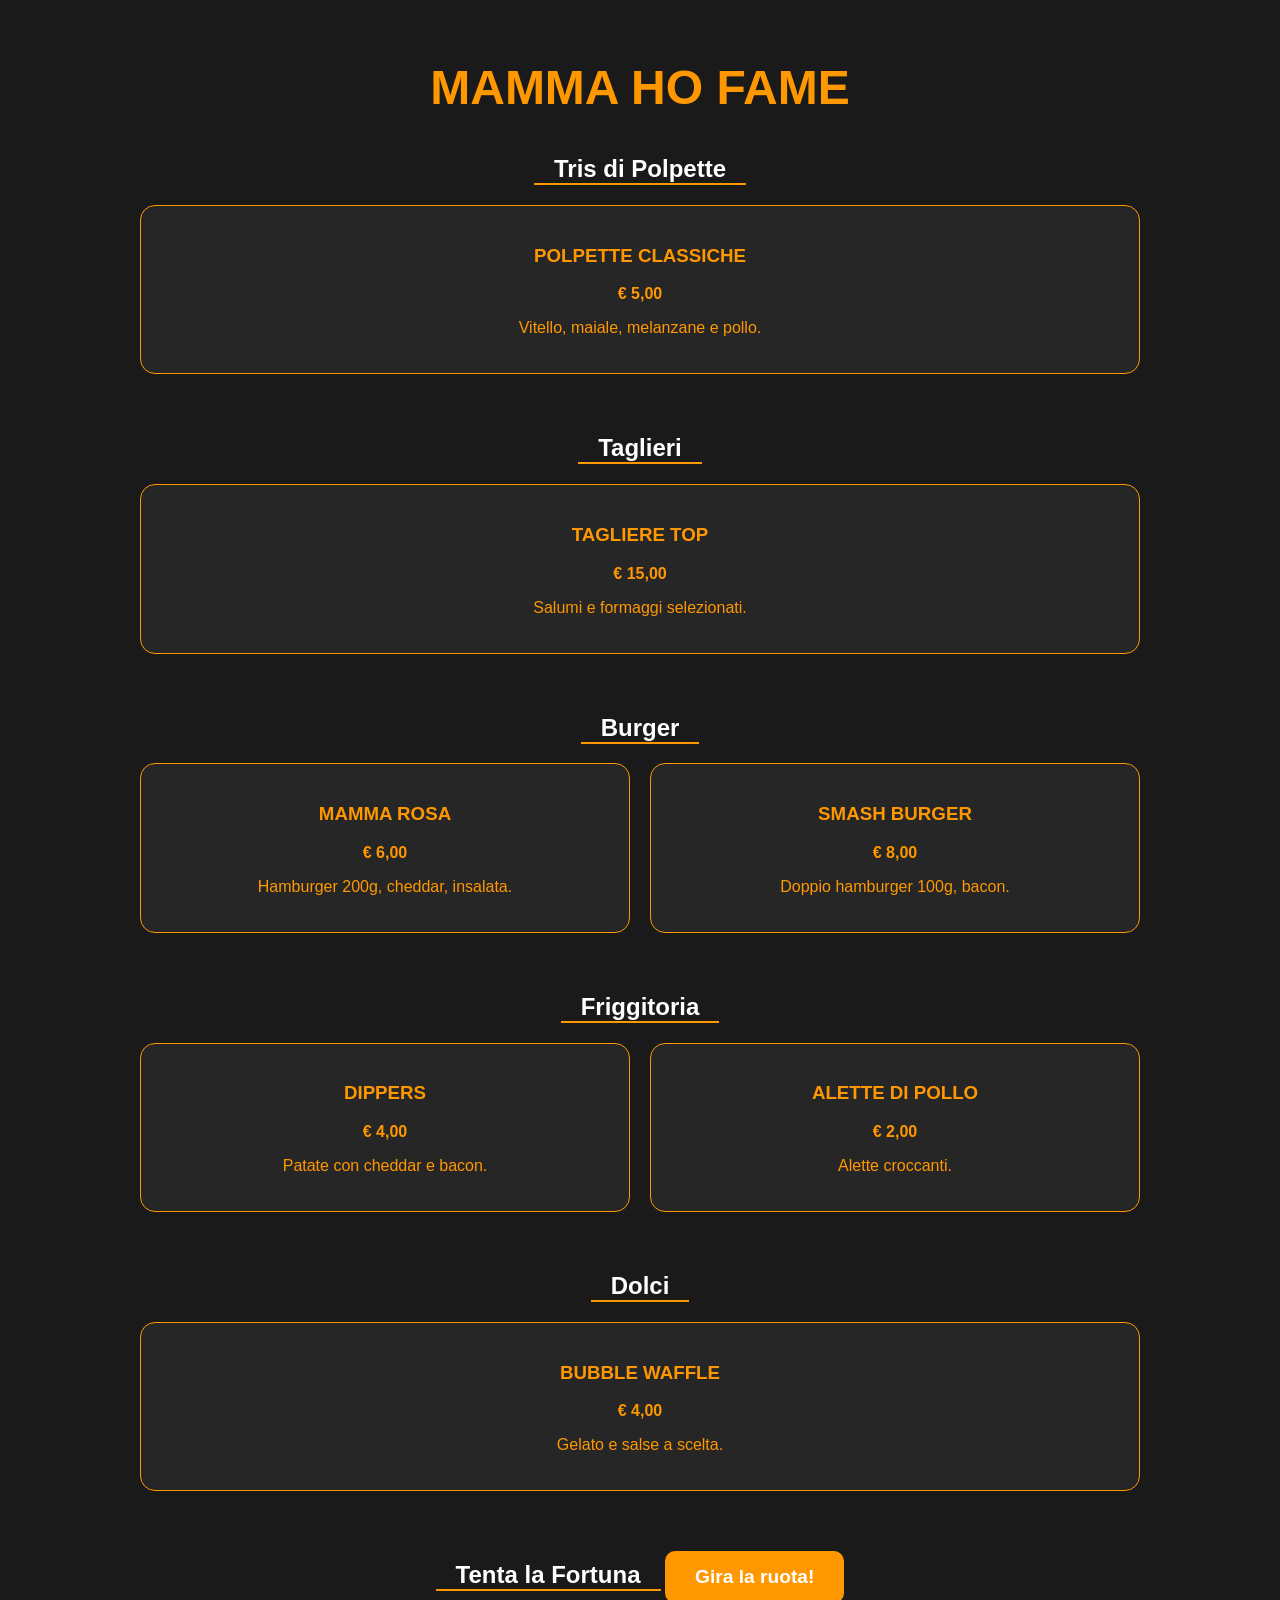
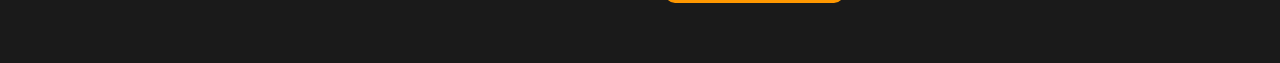
==== index.html @ 8ab77d9d "Update index.html" ====
<!DOCTYPE html>
<html lang="it">
<head>
    <meta charset="UTF-8">
    <title>Mamma Ho Fame</title>
    <style>
        body { font-family: sans-serif; background-color: #1a1a1a; color: #ff9800; text-align: center; padding: 20px; }
        .menu-section { margin-bottom: 40px; }
        .grid { display: grid; grid-template-columns: repeat(auto-fit, minmax(250px, 1fr)); gap: 20px; max-width: 1000px; margin: auto; }
        .card { background: #262626; padding: 20px; border-radius: 15px; border: 1px solid #ff9800; }
        h1 { font-size: 3em; margin-bottom: 20px; }
        h2 { border-bottom: 2px solid #ff9800; display: inline-block; padding: 0 20px; color: #fff; }
        button { padding: 15px 30px; background: #ff9800; border: none; border-radius: 10px; color: white; font-weight: bold; cursor: pointer; font-size: 1.2em; }
    </style>
</head>
<body>
    <h1>MAMMA HO FAME</h1>
    <div id="menu"></div>
    <div style="margin-top: 50px;">
        <h2>Tenta la Fortuna</h2>
        <button id="btn-play">Gira la ruota!</button>
        <p id="result-message" style="font-size: 1.5em;"></p>
    </div>

    <script>
        // HO INSERITO TUTTI I TUOI DATI QUI
        const menu = [
            { cat: "Tris di Polpette", nome: "POLPETTE CLASSICHE", prezzo: "€ 5,00", desc: "Vitello, maiale, melanzane e pollo." },
            { cat: "Taglieri", nome: "TAGLIERE TOP", prezzo: "€ 15,00", desc: "Salumi e formaggi selezionati." },
            { cat: "Burger", nome: "MAMMA ROSA", prezzo: "€ 6,00", desc: "Hamburger 200g, cheddar, insalata." },
            { cat: "Burger", nome: "SMASH BURGER", prezzo: "€ 8,00", desc: "Doppio hamburger 100g, bacon." },
            { cat: "Friggitoria", nome: "DIPPERS", prezzo: "€ 4,00", desc: "Patate con cheddar e bacon." },
            { cat: "Friggitoria", nome: "ALETTE DI POLLO", prezzo: "€ 2,00", desc: "Alette croccanti." },
            { cat: "Dolci", nome: "BUBBLE WAFFLE", prezzo: "€ 4,00", desc: "Gelato e salse a scelta." }
        ];

        const categorie = ["Tris di Polpette", "Taglieri", "Burger", "Friggitoria", "Dolci"];
        const menuDiv = document.getElementById('menu');

        categorie.forEach(c => {
            menuDiv.innerHTML += `<div class="menu-section"><h2>${c}</h2><div class="grid" id="${c.replace(/ /g, '_')}"></div></div>`;
            const items = menu.filter(i => i.cat === c);
            const grid = document.getElementById(c.replace(/ /g, '_'));
            items.forEach(i => {
                grid.innerHTML += `<div class="card"><h3>${i.nome}</h3><p><b>${i.prezzo}</b></p><p>${i.desc}</p></div>`;
            });
        });

        document.getElementById('btn-play').onclick = () => {
            document.getElementById('result-message').innerText = Math.random() < 0.5 ? "🎉 HAI VINTO!" : "RITENTA!";
        };
    </script>
</body>
</html>
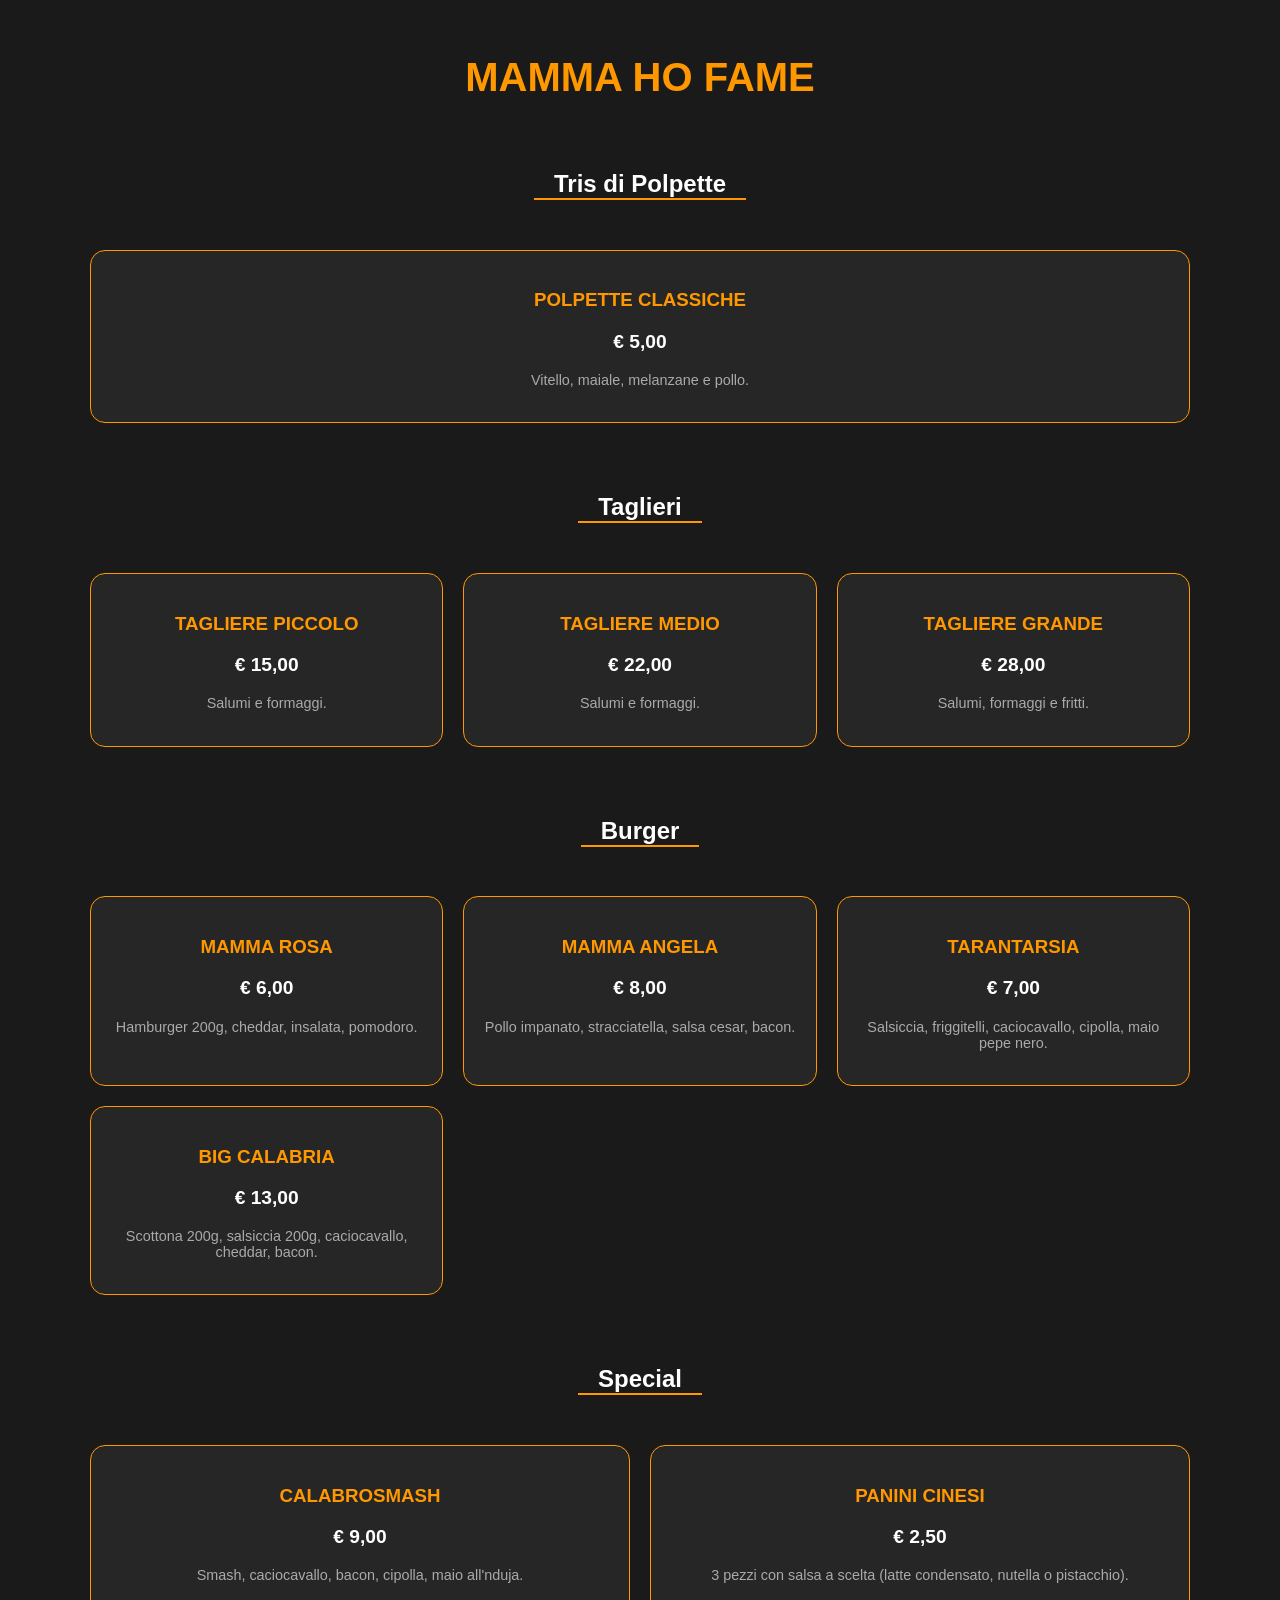
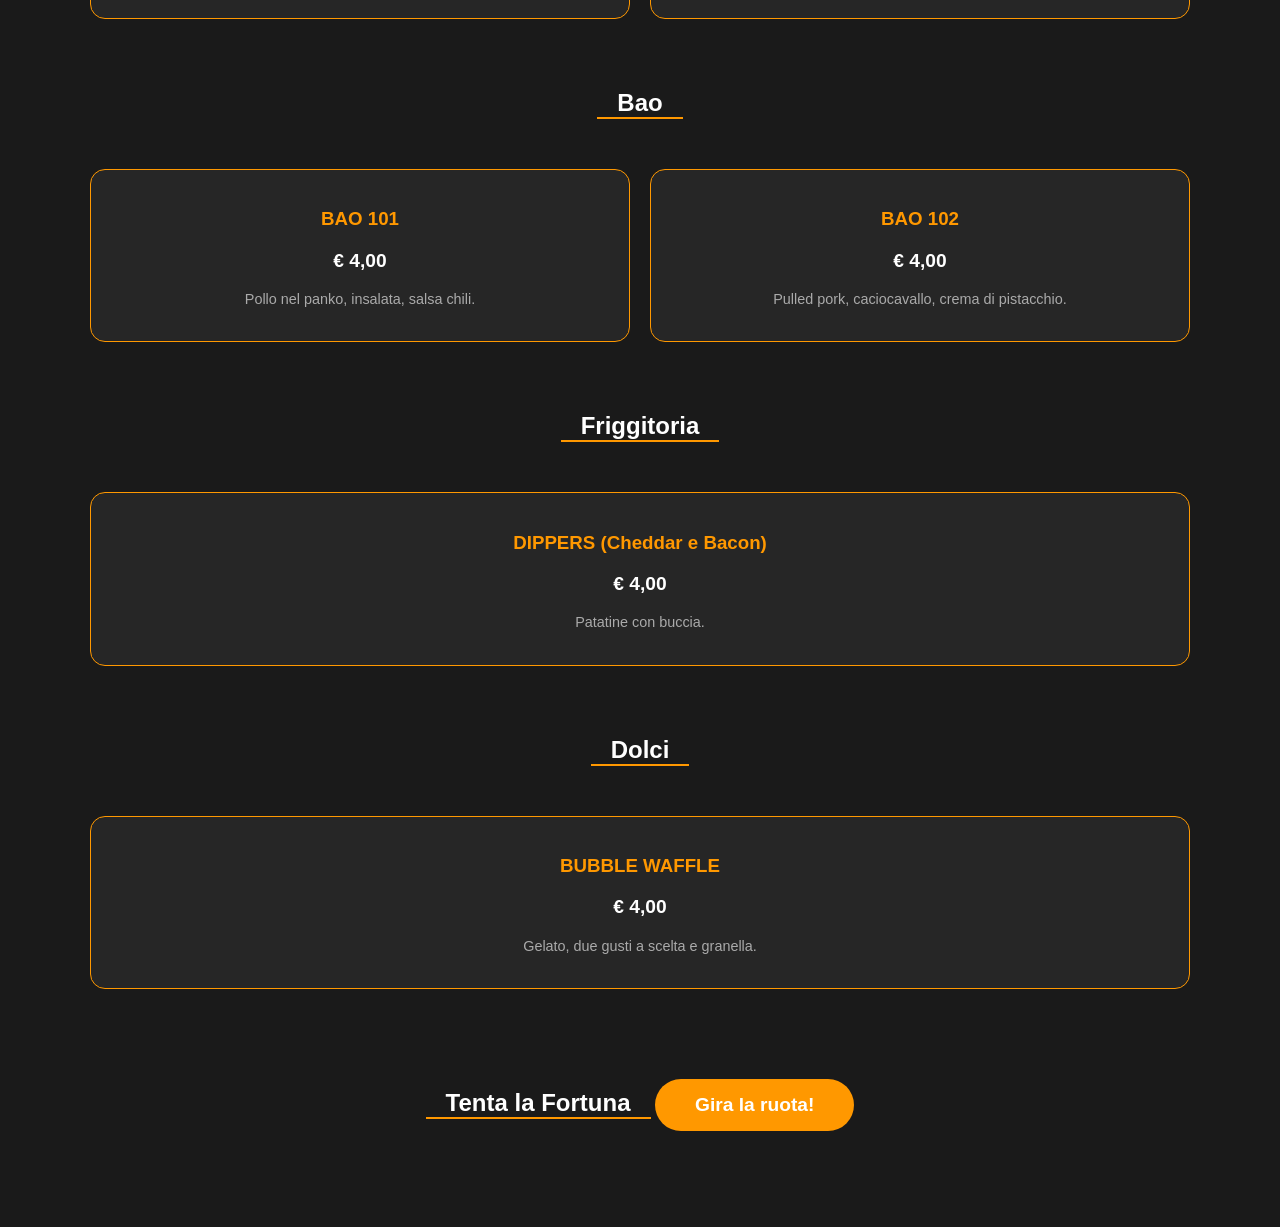
==== commit 92a7ab8e: "Update index.html" ====
--- a/index.html
+++ b/index.html
@@ -2,52 +2,60 @@
 <html lang="it">
 <head>
     <meta charset="UTF-8">
-    <title>Mamma Ho Fame</title>
+    <title>Mamma Ho Fame - Menu</title>
     <style>
-        body { font-family: sans-serif; background-color: #1a1a1a; color: #ff9800; text-align: center; padding: 20px; }
-        .menu-section { margin-bottom: 40px; }
-        .grid { display: grid; grid-template-columns: repeat(auto-fit, minmax(250px, 1fr)); gap: 20px; max-width: 1000px; margin: auto; }
-        .card { background: #262626; padding: 20px; border-radius: 15px; border: 1px solid #ff9800; }
-        h1 { font-size: 3em; margin-bottom: 20px; }
-        h2 { border-bottom: 2px solid #ff9800; display: inline-block; padding: 0 20px; color: #fff; }
-        button { padding: 15px 30px; background: #ff9800; border: none; border-radius: 10px; color: white; font-weight: bold; cursor: pointer; font-size: 1.2em; }
+        body { font-family: 'Segoe UI', sans-serif; background-color: #1a1a1a; color: #ff9800; text-align: center; padding: 20px; }
+        .grid { display: grid; grid-template-columns: repeat(auto-fit, minmax(300px, 1fr)); gap: 20px; max-width: 1100px; margin: 30px auto; }
+        .card { background: #262626; padding: 20px; border-radius: 15px; border: 1px solid #ff9800; transition: 0.3s; }
+        .card:hover { transform: scale(1.02); }
+        h1 { font-size: 2.5em; margin-bottom: 30px; }
+        h2 { color: #fff; margin-top: 40px; border-bottom: 2px solid #ff9800; display: inline-block; padding: 0 20px; }
+        .prezzo { font-weight: bold; font-size: 1.2em; color: #fff; }
+        .desc { font-size: 0.9em; color: #aaa; margin-top: 5px; }
+        button { padding: 15px 40px; background: #ff9800; border: none; border-radius: 50px; color: white; font-weight: bold; cursor: pointer; font-size: 1.2em; }
     </style>
 </head>
 <body>
     <h1>MAMMA HO FAME</h1>
-    <div id="menu"></div>
-    <div style="margin-top: 50px;">
+    <div id="menu-container"></div>
+    <div style="margin: 60px 0;">
         <h2>Tenta la Fortuna</h2>
         <button id="btn-play">Gira la ruota!</button>
-        <p id="result-message" style="font-size: 1.5em;"></p>
+        <p id="result-message" style="font-size: 1.5em; margin-top: 20px;"></p>
     </div>
 
     <script>
-        // HO INSERITO TUTTI I TUOI DATI QUI
         const menu = [
             { cat: "Tris di Polpette", nome: "POLPETTE CLASSICHE", prezzo: "€ 5,00", desc: "Vitello, maiale, melanzane e pollo." },
-            { cat: "Taglieri", nome: "TAGLIERE TOP", prezzo: "€ 15,00", desc: "Salumi e formaggi selezionati." },
-            { cat: "Burger", nome: "MAMMA ROSA", prezzo: "€ 6,00", desc: "Hamburger 200g, cheddar, insalata." },
-            { cat: "Burger", nome: "SMASH BURGER", prezzo: "€ 8,00", desc: "Doppio hamburger 100g, bacon." },
-            { cat: "Friggitoria", nome: "DIPPERS", prezzo: "€ 4,00", desc: "Patate con cheddar e bacon." },
-            { cat: "Friggitoria", nome: "ALETTE DI POLLO", prezzo: "€ 2,00", desc: "Alette croccanti." },
-            { cat: "Dolci", nome: "BUBBLE WAFFLE", prezzo: "€ 4,00", desc: "Gelato e salse a scelta." }
+            { cat: "Taglieri", nome: "TAGLIERE PICCOLO", prezzo: "€ 15,00", desc: "Salumi e formaggi." },
+            { cat: "Taglieri", nome: "TAGLIERE MEDIO", prezzo: "€ 22,00", desc: "Salumi e formaggi." },
+            { cat: "Taglieri", nome: "TAGLIERE GRANDE", prezzo: "€ 28,00", desc: "Salumi, formaggi e fritti." },
+            { cat: "Burger", nome: "MAMMA ROSA", prezzo: "€ 6,00", desc: "Hamburger 200g, cheddar, insalata, pomodoro." },
+            { cat: "Burger", nome: "MAMMA ANGELA", prezzo: "€ 8,00", desc: "Pollo impanato, stracciatella, salsa cesar, bacon." },
+            { cat: "Burger", nome: "TARANTARSIA", prezzo: "€ 7,00", desc: "Salsiccia, friggitelli, caciocavallo, cipolla, maio pepe nero." },
+            { cat: "Burger", nome: "BIG CALABRIA", prezzo: "€ 13,00", desc: "Scottona 200g, salsiccia 200g, caciocavallo, cheddar, bacon." },
+            { cat: "Special", nome: "CALABROSMASH", prezzo: "€ 9,00", desc: "Smash, caciocavallo, bacon, cipolla, maio all'nduja." },
+            { cat: "Special", nome: "PANINI CINESI", prezzo: "€ 2,50", desc: "3 pezzi con salsa a scelta (latte condensato, nutella o pistacchio)." },
+            { cat: "Bao", nome: "BAO 101", prezzo: "€ 4,00", desc: "Pollo nel panko, insalata, salsa chili." },
+            { cat: "Bao", nome: "BAO 102", prezzo: "€ 4,00", desc: "Pulled pork, caciocavallo, crema di pistacchio." },
+            { cat: "Friggitoria", nome: "DIPPERS (Cheddar e Bacon)", prezzo: "€ 4,00", desc: "Patatine con buccia." },
+            { cat: "Dolci", nome: "BUBBLE WAFFLE", prezzo: "€ 4,00", desc: "Gelato, due gusti a scelta e granella." }
         ];
 
-        const categorie = ["Tris di Polpette", "Taglieri", "Burger", "Friggitoria", "Dolci"];
-        const menuDiv = document.getElementById('menu');
+        const categorie = ["Tris di Polpette", "Taglieri", "Burger", "Special", "Bao", "Friggitoria", "Dolci"];
+        const container = document.getElementById('menu-container');
 
         categorie.forEach(c => {
-            menuDiv.innerHTML += `<div class="menu-section"><h2>${c}</h2><div class="grid" id="${c.replace(/ /g, '_')}"></div></div>`;
+            container.innerHTML += `<h2>${c}</h2><div class="grid" id="${c}"></div>`;
             const items = menu.filter(i => i.cat === c);
-            const grid = document.getElementById(c.replace(/ /g, '_'));
             items.forEach(i => {
-                grid.innerHTML += `<div class="card"><h3>${i.nome}</h3><p><b>${i.prezzo}</b></p><p>${i.desc}</p></div>`;
+                document.getElementById(c).innerHTML += `<div class="card"><h3>${i.nome}</h3><p class="prezzo">${i.prezzo}</p><p class="desc">${i.desc}</p></div>`;
             });
         });
 
         document.getElementById('btn-play').onclick = () => {
-            document.getElementById('result-message').innerText = Math.random() < 0.5 ? "🎉 HAI VINTO!" : "RITENTA!";
+            const vinti = ["🎉 10% di sconto!", "🎉 Bibita omaggio!", "🎉 Caffè offerto!"];
+            document.getElementById('result-message').innerText = Math.random() > 0.5 ? vinti[Math.floor(Math.random()*vinti.length)] : "Ritenta la fortuna!";
         };
     </script>
 </body>
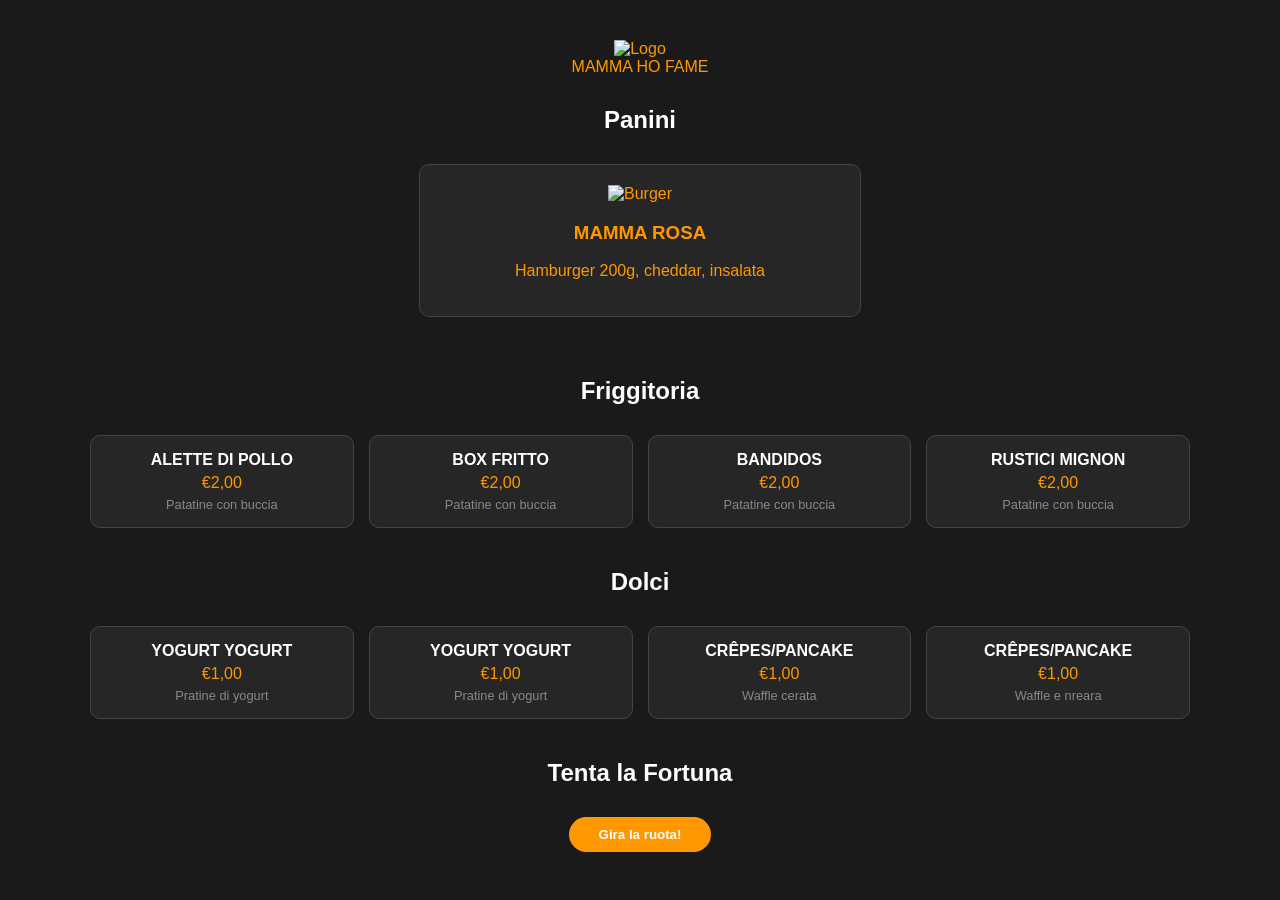
==== commit e1c9ba8f: "Update index.html" ====
--- a/index.html
+++ b/index.html
@@ -2,61 +2,74 @@
 <html lang="it">
 <head>
     <meta charset="UTF-8">
-    <title>Mamma Ho Fame - Menu</title>
+    <title>Mamma Ho Fame</title>
     <style>
-        body { font-family: 'Segoe UI', sans-serif; background-color: #1a1a1a; color: #ff9800; text-align: center; padding: 20px; }
-        .grid { display: grid; grid-template-columns: repeat(auto-fit, minmax(300px, 1fr)); gap: 20px; max-width: 1100px; margin: 30px auto; }
-        .card { background: #262626; padding: 20px; border-radius: 15px; border: 1px solid #ff9800; transition: 0.3s; }
-        .card:hover { transform: scale(1.02); }
-        h1 { font-size: 2.5em; margin-bottom: 30px; }
-        h2 { color: #fff; margin-top: 40px; border-bottom: 2px solid #ff9800; display: inline-block; padding: 0 20px; }
-        .prezzo { font-weight: bold; font-size: 1.2em; color: #fff; }
-        .desc { font-size: 0.9em; color: #aaa; margin-top: 5px; }
-        button { padding: 15px 40px; background: #ff9800; border: none; border-radius: 50px; color: white; font-weight: bold; cursor: pointer; font-size: 1.2em; }
+        body { background-color: #1a1a1a; color: #ff9800; font-family: 'Segoe UI', sans-serif; text-align: center; margin: 0; padding: 20px; }
+        .logo-container { margin: 20px 0; }
+        .logo-container img { width: 40px; }
+        h1 { font-size: 2em; margin-bottom: 40px; }
+        h2 { color: #fff; margin: 30px 0; }
+        
+        /* Layout Griglia */
+        .grid { display: grid; grid-template-columns: repeat(4, 1fr); gap: 15px; max-width: 1100px; margin: 0 auto 40px; }
+        .card { background: #262626; padding: 15px; border-radius: 10px; border: 1px solid #444; }
+        
+        /* Card Speciale (tipo hamburger) */
+        .hero-card { background: #262626; border: 1px solid #444; padding: 20px; border-radius: 10px; max-width: 400px; margin: 20px auto; }
+        .hero-card img { width: 150px; }
+        
+        button { background: #ff9800; color: #fff; border: none; padding: 10px 30px; border-radius: 20px; font-weight: bold; cursor: pointer; }
     </style>
 </head>
 <body>
-    <h1>MAMMA HO FAME</h1>
-    <div id="menu-container"></div>
-    <div style="margin: 60px 0;">
-        <h2>Tenta la Fortuna</h2>
-        <button id="btn-play">Gira la ruota!</button>
-        <p id="result-message" style="font-size: 1.5em; margin-top: 20px;"></p>
+
+    <div class="logo-container">
+        <img src="https://raw.githubusercontent.com/roccolotuf-spec/mamma-ho-fame/main/pongo.png" alt="Logo">
+        <div>MAMMA HO FAME</div>
     </div>
+
+    <!-- Sezione Panini (Hero) -->
+    <h2>Panini</h2>
+    <div class="hero-card">
+        <img src="https://img.icons8.com/color/150/hamburger.png" alt="Burger">
+        <h3>MAMMA ROSA</h3>
+        <p>Hamburger 200g, cheddar, insalata</p>
+    </div>
+
+    <div class="grid" id="panini-grid"></div>
+
+    <h2>Friggitoria</h2>
+    <div class="grid" id="friggitoria-grid"></div>
+
+    <h2>Dolci</h2>
+    <div class="grid" id="dolci-grid"></div>
+
+    <h2>Tenta la Fortuna</h2>
+    <button id="btn-play">Gira la ruota!</button>
+    <p id="result"></p>
 
     <script>
         const menu = [
-            { cat: "Tris di Polpette", nome: "POLPETTE CLASSICHE", prezzo: "€ 5,00", desc: "Vitello, maiale, melanzane e pollo." },
-            { cat: "Taglieri", nome: "TAGLIERE PICCOLO", prezzo: "€ 15,00", desc: "Salumi e formaggi." },
-            { cat: "Taglieri", nome: "TAGLIERE MEDIO", prezzo: "€ 22,00", desc: "Salumi e formaggi." },
-            { cat: "Taglieri", nome: "TAGLIERE GRANDE", prezzo: "€ 28,00", desc: "Salumi, formaggi e fritti." },
-            { cat: "Burger", nome: "MAMMA ROSA", prezzo: "€ 6,00", desc: "Hamburger 200g, cheddar, insalata, pomodoro." },
-            { cat: "Burger", nome: "MAMMA ANGELA", prezzo: "€ 8,00", desc: "Pollo impanato, stracciatella, salsa cesar, bacon." },
-            { cat: "Burger", nome: "TARANTARSIA", prezzo: "€ 7,00", desc: "Salsiccia, friggitelli, caciocavallo, cipolla, maio pepe nero." },
-            { cat: "Burger", nome: "BIG CALABRIA", prezzo: "€ 13,00", desc: "Scottona 200g, salsiccia 200g, caciocavallo, cheddar, bacon." },
-            { cat: "Special", nome: "CALABROSMASH", prezzo: "€ 9,00", desc: "Smash, caciocavallo, bacon, cipolla, maio all'nduja." },
-            { cat: "Special", nome: "PANINI CINESI", prezzo: "€ 2,50", desc: "3 pezzi con salsa a scelta (latte condensato, nutella o pistacchio)." },
-            { cat: "Bao", nome: "BAO 101", prezzo: "€ 4,00", desc: "Pollo nel panko, insalata, salsa chili." },
-            { cat: "Bao", nome: "BAO 102", prezzo: "€ 4,00", desc: "Pulled pork, caciocavallo, crema di pistacchio." },
-            { cat: "Friggitoria", nome: "DIPPERS (Cheddar e Bacon)", prezzo: "€ 4,00", desc: "Patatine con buccia." },
-            { cat: "Dolci", nome: "BUBBLE WAFFLE", prezzo: "€ 4,00", desc: "Gelato, due gusti a scelta e granella." }
+            { cat: "friggitoria-grid", nome: "ALETTE DI POLLO", prezzo: "€2,00", desc: "Patatine con buccia" },
+            { cat: "friggitoria-grid", nome: "BOX FRITTO", prezzo: "€2,00", desc: "Patatine con buccia" },
+            { cat: "friggitoria-grid", nome: "BANDIDOS", prezzo: "€2,00", desc: "Patatine con buccia" },
+            { cat: "friggitoria-grid", nome: "RUSTICI MIGNON", prezzo: "€2,00", desc: "Patatine con buccia" },
+            { cat: "dolci-grid", nome: "YOGURT YOGURT", prezzo: "€1,00", desc: "Pratine di yogurt" },
+            { cat: "dolci-grid", nome: "YOGURT YOGURT", prezzo: "€1,00", desc: "Pratine di yogurt" },
+            { cat: "dolci-grid", nome: "CRÊPES/PANCAKE", prezzo: "€1,00", desc: "Waffle cerata" },
+            { cat: "dolci-grid", nome: "CRÊPES/PANCAKE", prezzo: "€1,00", desc: "Waffle e nreara" }
         ];
 
-        const categorie = ["Tris di Polpette", "Taglieri", "Burger", "Special", "Bao", "Friggitoria", "Dolci"];
-        const container = document.getElementById('menu-container');
-
-        categorie.forEach(c => {
-            container.innerHTML += `<h2>${c}</h2><div class="grid" id="${c}"></div>`;
-            const items = menu.filter(i => i.cat === c);
-            items.forEach(i => {
-                document.getElementById(c).innerHTML += `<div class="card"><h3>${i.nome}</h3><p class="prezzo">${i.prezzo}</p><p class="desc">${i.desc}</p></div>`;
-            });
+        menu.forEach(item => {
+            document.getElementById(item.cat).innerHTML += `
+                <div class="card">
+                    <div style="color: #fff; font-weight: bold;">${item.nome}</div>
+                    <div style="margin: 5px 0;">${item.prezzo}</div>
+                    <div style="font-size: 0.8em; color: #888;">${item.desc}</div>
+                </div>`;
         });
 
-        document.getElementById('btn-play').onclick = () => {
-            const vinti = ["🎉 10% di sconto!", "🎉 Bibita omaggio!", "🎉 Caffè offerto!"];
-            document.getElementById('result-message').innerText = Math.random() > 0.5 ? vinti[Math.floor(Math.random()*vinti.length)] : "Ritenta la fortuna!";
-        };
+        document.getElementById('btn-play').onclick = () => alert("Ruota girata!");
     </script>
 </body>
 </html>
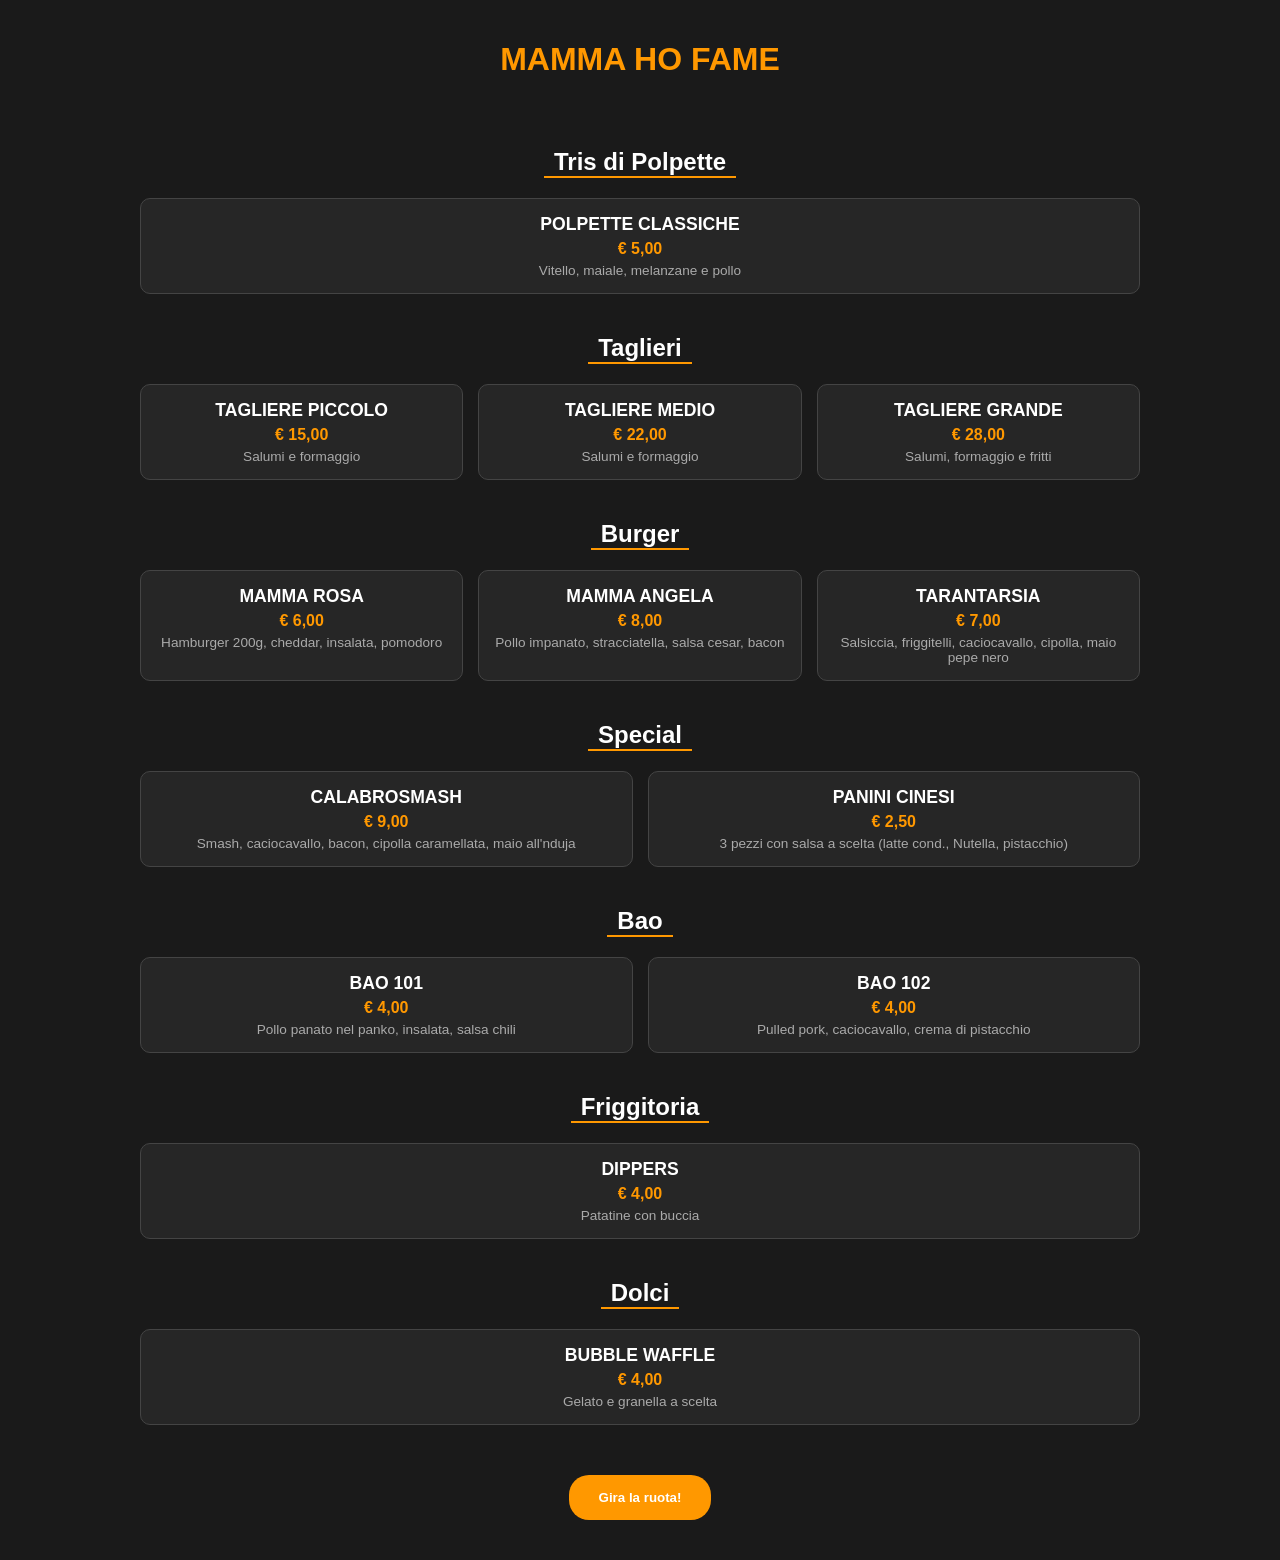
==== commit 495d822f: "Update index.html" ====
--- a/index.html
+++ b/index.html
@@ -5,71 +5,56 @@
     <title>Mamma Ho Fame</title>
     <style>
         body { background-color: #1a1a1a; color: #ff9800; font-family: 'Segoe UI', sans-serif; text-align: center; margin: 0; padding: 20px; }
-        .logo-container { margin: 20px 0; }
-        .logo-container img { width: 40px; }
-        h1 { font-size: 2em; margin-bottom: 40px; }
-        h2 { color: #fff; margin: 30px 0; }
-        
-        /* Layout Griglia */
-        .grid { display: grid; grid-template-columns: repeat(4, 1fr); gap: 15px; max-width: 1100px; margin: 0 auto 40px; }
+        h1 { font-size: 2em; margin-bottom: 30px; }
+        h2 { color: #fff; margin: 40px 0 20px 0; border-bottom: 2px solid #ff9800; display: inline-block; padding: 0 10px; }
+        .grid { display: grid; grid-template-columns: repeat(auto-fit, minmax(250px, 1fr)); gap: 15px; max-width: 1000px; margin: 0 auto; }
         .card { background: #262626; padding: 15px; border-radius: 10px; border: 1px solid #444; }
-        
-        /* Card Speciale (tipo hamburger) */
-        .hero-card { background: #262626; border: 1px solid #444; padding: 20px; border-radius: 10px; max-width: 400px; margin: 20px auto; }
-        .hero-card img { width: 150px; }
-        
-        button { background: #ff9800; color: #fff; border: none; padding: 10px 30px; border-radius: 20px; font-weight: bold; cursor: pointer; }
+        .nome { color: #fff; font-weight: bold; font-size: 1.1em; }
+        .prezzo { color: #ff9800; margin: 5px 0; font-weight: bold; }
+        .desc { font-size: 0.85em; color: #aaa; }
+        button { background: #ff9800; color: #fff; border: none; padding: 15px 30px; border-radius: 20px; font-weight: bold; cursor: pointer; margin-top: 50px; }
     </style>
 </head>
 <body>
 
-    <div class="logo-container">
-        <img src="https://raw.githubusercontent.com/roccolotuf-spec/mamma-ho-fame/main/pongo.png" alt="Logo">
-        <div>MAMMA HO FAME</div>
-    </div>
-
-    <!-- Sezione Panini (Hero) -->
-    <h2>Panini</h2>
-    <div class="hero-card">
-        <img src="https://img.icons8.com/color/150/hamburger.png" alt="Burger">
-        <h3>MAMMA ROSA</h3>
-        <p>Hamburger 200g, cheddar, insalata</p>
-    </div>
-
-    <div class="grid" id="panini-grid"></div>
-
-    <h2>Friggitoria</h2>
-    <div class="grid" id="friggitoria-grid"></div>
-
-    <h2>Dolci</h2>
-    <div class="grid" id="dolci-grid"></div>
-
-    <h2>Tenta la Fortuna</h2>
+    <h1>MAMMA HO FAME</h1>
+    <div id="menu-container"></div>
     <button id="btn-play">Gira la ruota!</button>
-    <p id="result"></p>
+    <p id="result" style="margin-top:20px;"></p>
 
     <script>
         const menu = [
-            { cat: "friggitoria-grid", nome: "ALETTE DI POLLO", prezzo: "€2,00", desc: "Patatine con buccia" },
-            { cat: "friggitoria-grid", nome: "BOX FRITTO", prezzo: "€2,00", desc: "Patatine con buccia" },
-            { cat: "friggitoria-grid", nome: "BANDIDOS", prezzo: "€2,00", desc: "Patatine con buccia" },
-            { cat: "friggitoria-grid", nome: "RUSTICI MIGNON", prezzo: "€2,00", desc: "Patatine con buccia" },
-            { cat: "dolci-grid", nome: "YOGURT YOGURT", prezzo: "€1,00", desc: "Pratine di yogurt" },
-            { cat: "dolci-grid", nome: "YOGURT YOGURT", prezzo: "€1,00", desc: "Pratine di yogurt" },
-            { cat: "dolci-grid", nome: "CRÊPES/PANCAKE", prezzo: "€1,00", desc: "Waffle cerata" },
-            { cat: "dolci-grid", nome: "CRÊPES/PANCAKE", prezzo: "€1,00", desc: "Waffle e nreara" }
+            { cat: "Tris di Polpette", nome: "POLPETTE CLASSICHE", prezzo: "€ 5,00", desc: "Vitello, maiale, melanzane e pollo" },
+            { cat: "Taglieri", nome: "TAGLIERE PICCOLO", prezzo: "€ 15,00", desc: "Salumi e formaggio" },
+            { cat: "Taglieri", nome: "TAGLIERE MEDIO", prezzo: "€ 22,00", desc: "Salumi e formaggio" },
+            { cat: "Taglieri", nome: "TAGLIERE GRANDE", prezzo: "€ 28,00", desc: "Salumi, formaggio e fritti" },
+            { cat: "Burger", nome: "MAMMA ROSA", prezzo: "€ 6,00", desc: "Hamburger 200g, cheddar, insalata, pomodoro" },
+            { cat: "Burger", nome: "MAMMA ANGELA", prezzo: "€ 8,00", desc: "Pollo impanato, stracciatella, salsa cesar, bacon" },
+            { cat: "Burger", nome: "TARANTARSIA", prezzo: "€ 7,00", desc: "Salsiccia, friggitelli, caciocavallo, cipolla, maio pepe nero" },
+            { cat: "Special", nome: "CALABROSMASH", prezzo: "€ 9,00", desc: "Smash, caciocavallo, bacon, cipolla caramellata, maio all'nduja" },
+            { cat: "Special", nome: "PANINI CINESI", prezzo: "€ 2,50", desc: "3 pezzi con salsa a scelta (latte cond., Nutella, pistacchio)" },
+            { cat: "Bao", nome: "BAO 101", prezzo: "€ 4,00", desc: "Pollo panato nel panko, insalata, salsa chili" },
+            { cat: "Bao", nome: "BAO 102", prezzo: "€ 4,00", desc: "Pulled pork, caciocavallo, crema di pistacchio" },
+            { cat: "Friggitoria", nome: "DIPPERS", prezzo: "€ 4,00", desc: "Patatine con buccia" },
+            { cat: "Dolci", nome: "BUBBLE WAFFLE", prezzo: "€ 4,00", desc: "Gelato e granella a scelta" }
         ];
 
-        menu.forEach(item => {
-            document.getElementById(item.cat).innerHTML += `
-                <div class="card">
-                    <div style="color: #fff; font-weight: bold;">${item.nome}</div>
-                    <div style="margin: 5px 0;">${item.prezzo}</div>
-                    <div style="font-size: 0.8em; color: #888;">${item.desc}</div>
-                </div>`;
+        const categorie = ["Tris di Polpette", "Taglieri", "Burger", "Special", "Bao", "Friggitoria", "Dolci"];
+        const container = document.getElementById('menu-container');
+
+        categorie.forEach(c => {
+            container.innerHTML += `<h2>${c}</h2><div class="grid" id="${c.replace(/ /g, '_')}"></div>`;
+            menu.filter(i => i.cat === c).forEach(i => {
+                document.getElementById(c.replace(/ /g, '_')).innerHTML += `
+                    <div class="card">
+                        <div class="nome">${i.nome}</div>
+                        <div class="prezzo">${i.prezzo}</div>
+                        <div class="desc">${i.desc}</div>
+                    </div>`;
+            });
         });
 
-        document.getElementById('btn-play').onclick = () => alert("Ruota girata!");
+        document.getElementById('btn-play').onclick = () => alert("La ruota gira...");
     </script>
 </body>
 </html>
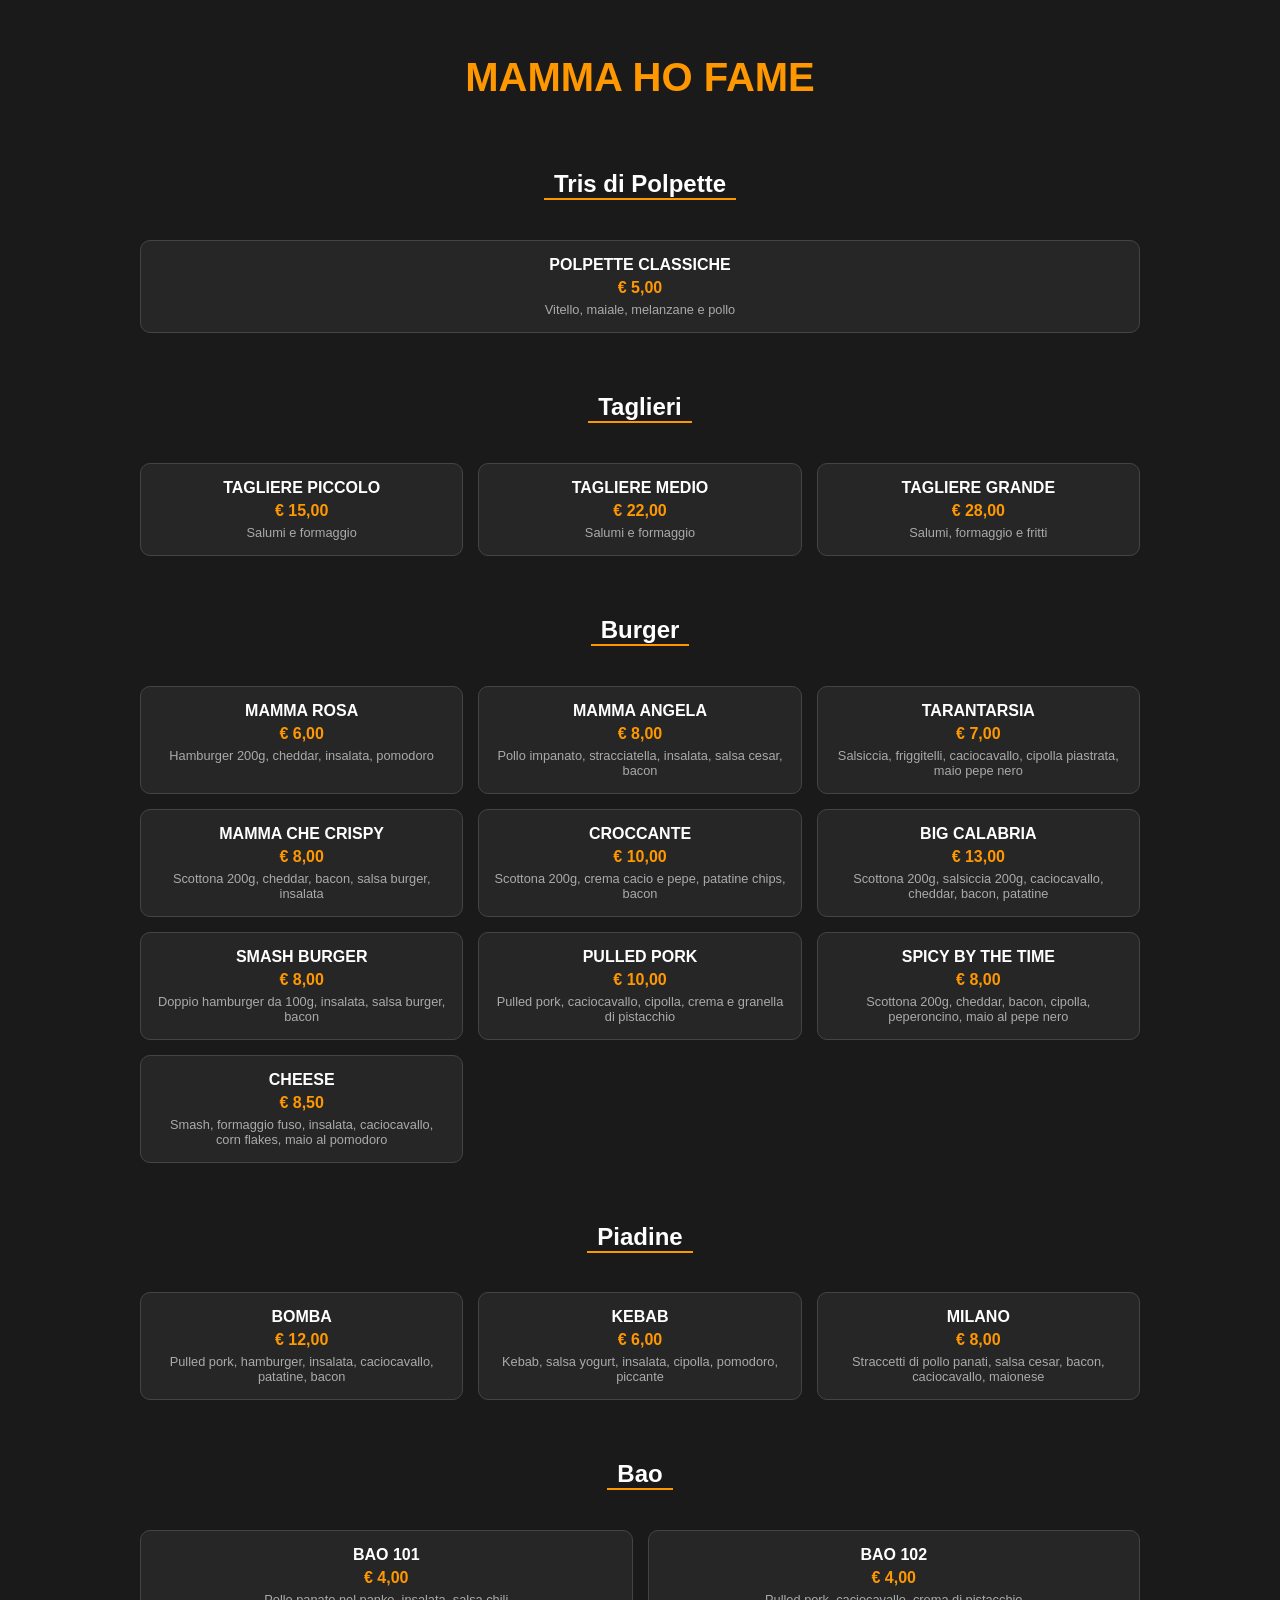
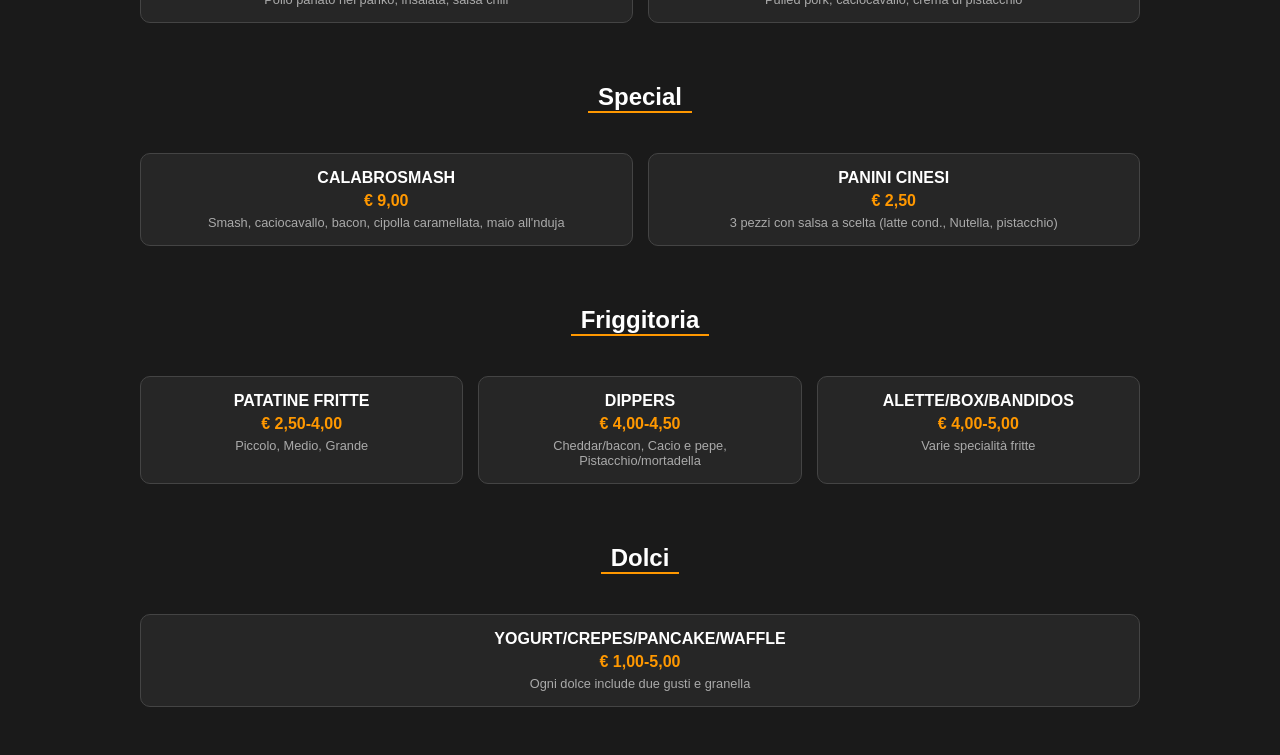
==== commit b9073bac: "Update index.html" ====
--- a/index.html
+++ b/index.html
@@ -2,50 +2,58 @@
 <html lang="it">
 <head>
     <meta charset="UTF-8">
-    <title>Mamma Ho Fame</title>
+    <title>Menu Mamma Ho Fame</title>
     <style>
-        body { background-color: #1a1a1a; color: #ff9800; font-family: 'Segoe UI', sans-serif; text-align: center; margin: 0; padding: 20px; }
-        h1 { font-size: 2em; margin-bottom: 30px; }
-        h2 { color: #fff; margin: 40px 0 20px 0; border-bottom: 2px solid #ff9800; display: inline-block; padding: 0 10px; }
-        .grid { display: grid; grid-template-columns: repeat(auto-fit, minmax(250px, 1fr)); gap: 15px; max-width: 1000px; margin: 0 auto; }
+        body { background-color: #1a1a1a; color: #ff9800; font-family: sans-serif; text-align: center; padding: 20px; }
+        h1 { font-size: 2.5em; margin-bottom: 30px; }
+        h2 { color: #fff; margin-top: 40px; border-bottom: 2px solid #ff9800; display: inline-block; padding: 0 10px; }
+        .grid { display: grid; grid-template-columns: repeat(auto-fit, minmax(280px, 1fr)); gap: 15px; max-width: 1000px; margin: 20px auto; }
         .card { background: #262626; padding: 15px; border-radius: 10px; border: 1px solid #444; }
-        .nome { color: #fff; font-weight: bold; font-size: 1.1em; }
-        .prezzo { color: #ff9800; margin: 5px 0; font-weight: bold; }
-        .desc { font-size: 0.85em; color: #aaa; }
-        button { background: #ff9800; color: #fff; border: none; padding: 15px 30px; border-radius: 20px; font-weight: bold; cursor: pointer; margin-top: 50px; }
+        .nome { color: #fff; font-weight: bold; }
+        .prezzo { font-weight: bold; margin: 5px 0; }
+        .desc { font-size: 0.8em; color: #aaa; }
     </style>
 </head>
 <body>
-
     <h1>MAMMA HO FAME</h1>
-    <div id="menu-container"></div>
-    <button id="btn-play">Gira la ruota!</button>
-    <p id="result" style="margin-top:20px;"></p>
+    <div id="menu"></div>
 
     <script>
-        const menu = [
+        const menuData = [
             { cat: "Tris di Polpette", nome: "POLPETTE CLASSICHE", prezzo: "€ 5,00", desc: "Vitello, maiale, melanzane e pollo" },
             { cat: "Taglieri", nome: "TAGLIERE PICCOLO", prezzo: "€ 15,00", desc: "Salumi e formaggio" },
             { cat: "Taglieri", nome: "TAGLIERE MEDIO", prezzo: "€ 22,00", desc: "Salumi e formaggio" },
             { cat: "Taglieri", nome: "TAGLIERE GRANDE", prezzo: "€ 28,00", desc: "Salumi, formaggio e fritti" },
             { cat: "Burger", nome: "MAMMA ROSA", prezzo: "€ 6,00", desc: "Hamburger 200g, cheddar, insalata, pomodoro" },
-            { cat: "Burger", nome: "MAMMA ANGELA", prezzo: "€ 8,00", desc: "Pollo impanato, stracciatella, salsa cesar, bacon" },
-            { cat: "Burger", nome: "TARANTARSIA", prezzo: "€ 7,00", desc: "Salsiccia, friggitelli, caciocavallo, cipolla, maio pepe nero" },
+            { cat: "Burger", nome: "MAMMA ANGELA", prezzo: "€ 8,00", desc: "Pollo impanato, stracciatella, insalata, salsa cesar, bacon" },
+            { cat: "Burger", nome: "TARANTARSIA", prezzo: "€ 7,00", desc: "Salsiccia, friggitelli, caciocavallo, cipolla piastrata, maio pepe nero" },
+            { cat: "Burger", nome: "MAMMA CHE CRISPY", prezzo: "€ 8,00", desc: "Scottona 200g, cheddar, bacon, salsa burger, insalata" },
+            { cat: "Burger", nome: "CROCCANTE", prezzo: "€ 10,00", desc: "Scottona 200g, crema cacio e pepe, patatine chips, bacon" },
+            { cat: "Burger", nome: "BIG CALABRIA", prezzo: "€ 13,00", desc: "Scottona 200g, salsiccia 200g, caciocavallo, cheddar, bacon, patatine" },
+            { cat: "Burger", nome: "SMASH BURGER", prezzo: "€ 8,00", desc: "Doppio hamburger da 100g, insalata, salsa burger, bacon" },
+            { cat: "Burger", nome: "PULLED PORK", prezzo: "€ 10,00", desc: "Pulled pork, caciocavallo, cipolla, crema e granella di pistacchio" },
+            { cat: "Burger", nome: "SPICY BY THE TIME", prezzo: "€ 8,00", desc: "Scottona 200g, cheddar, bacon, cipolla, peperoncino, maio al pepe nero" },
+            { cat: "Burger", nome: "CHEESE", prezzo: "€ 8,50", desc: "Smash, formaggio fuso, insalata, caciocavallo, corn flakes, maio al pomodoro" },
+            { cat: "Piadine", nome: "BOMBA", prezzo: "€ 12,00", desc: "Pulled pork, hamburger, insalata, caciocavallo, patatine, bacon" },
+            { cat: "Piadine", nome: "KEBAB", prezzo: "€ 6,00", desc: "Kebab, salsa yogurt, insalata, cipolla, pomodoro, piccante" },
+            { cat: "Piadine", nome: "MILANO", prezzo: "€ 8,00", desc: "Straccetti di pollo panati, salsa cesar, bacon, caciocavallo, maionese" },
+            { cat: "Bao", nome: "BAO 101", prezzo: "€ 4,00", desc: "Pollo panato nel panko, insalata, salsa chili" },
+            { cat: "Bao", nome: "BAO 102", prezzo: "€ 4,00", desc: "Pulled pork, caciocavallo, crema di pistacchio" },
             { cat: "Special", nome: "CALABROSMASH", prezzo: "€ 9,00", desc: "Smash, caciocavallo, bacon, cipolla caramellata, maio all'nduja" },
             { cat: "Special", nome: "PANINI CINESI", prezzo: "€ 2,50", desc: "3 pezzi con salsa a scelta (latte cond., Nutella, pistacchio)" },
-            { cat: "Bao", nome: "BAO 101", prezzo: "€ 4,00", desc: "Pollo panato nel panko, insalata, salsa chili" },
-            { cat: "Bao", nome: "BAO 102", prezzo: "€ 4,00", desc: "Pulled pork, caciocavallo, crema di pistacchio" },
-            { cat: "Friggitoria", nome: "DIPPERS", prezzo: "€ 4,00", desc: "Patatine con buccia" },
-            { cat: "Dolci", nome: "BUBBLE WAFFLE", prezzo: "€ 4,00", desc: "Gelato e granella a scelta" }
+            { cat: "Friggitoria", nome: "PATATINE FRITTE", prezzo: "€ 2,50-4,00", desc: "Piccolo, Medio, Grande" },
+            { cat: "Friggitoria", nome: "DIPPERS", prezzo: "€ 4,00-4,50", desc: "Cheddar/bacon, Cacio e pepe, Pistacchio/mortadella" },
+            { cat: "Friggitoria", nome: "ALETTE/BOX/BANDIDOS", prezzo: "€ 4,00-5,00", desc: "Varie specialità fritte" },
+            { cat: "Dolci", nome: "YOGURT/CREPES/PANCAKE/WAFFLE", prezzo: "€ 1,00-5,00", desc: "Ogni dolce include due gusti e granella" }
         ];
 
-        const categorie = ["Tris di Polpette", "Taglieri", "Burger", "Special", "Bao", "Friggitoria", "Dolci"];
-        const container = document.getElementById('menu-container');
+        const container = document.getElementById('menu');
+        const categories = [...new Set(menuData.map(item => item.cat))];
 
-        categorie.forEach(c => {
-            container.innerHTML += `<h2>${c}</h2><div class="grid" id="${c.replace(/ /g, '_')}"></div>`;
-            menu.filter(i => i.cat === c).forEach(i => {
-                document.getElementById(c.replace(/ /g, '_')).innerHTML += `
+        categories.forEach(cat => {
+            container.innerHTML += `<h2>${cat}</h2><div class="grid" id="${cat}"></div>`;
+            menuData.filter(i => i.cat === cat).forEach(i => {
+                document.getElementById(cat).innerHTML += `
                     <div class="card">
                         <div class="nome">${i.nome}</div>
                         <div class="prezzo">${i.prezzo}</div>
@@ -53,8 +61,6 @@
                     </div>`;
             });
         });
-
-        document.getElementById('btn-play').onclick = () => alert("La ruota gira...");
     </script>
 </body>
 </html>
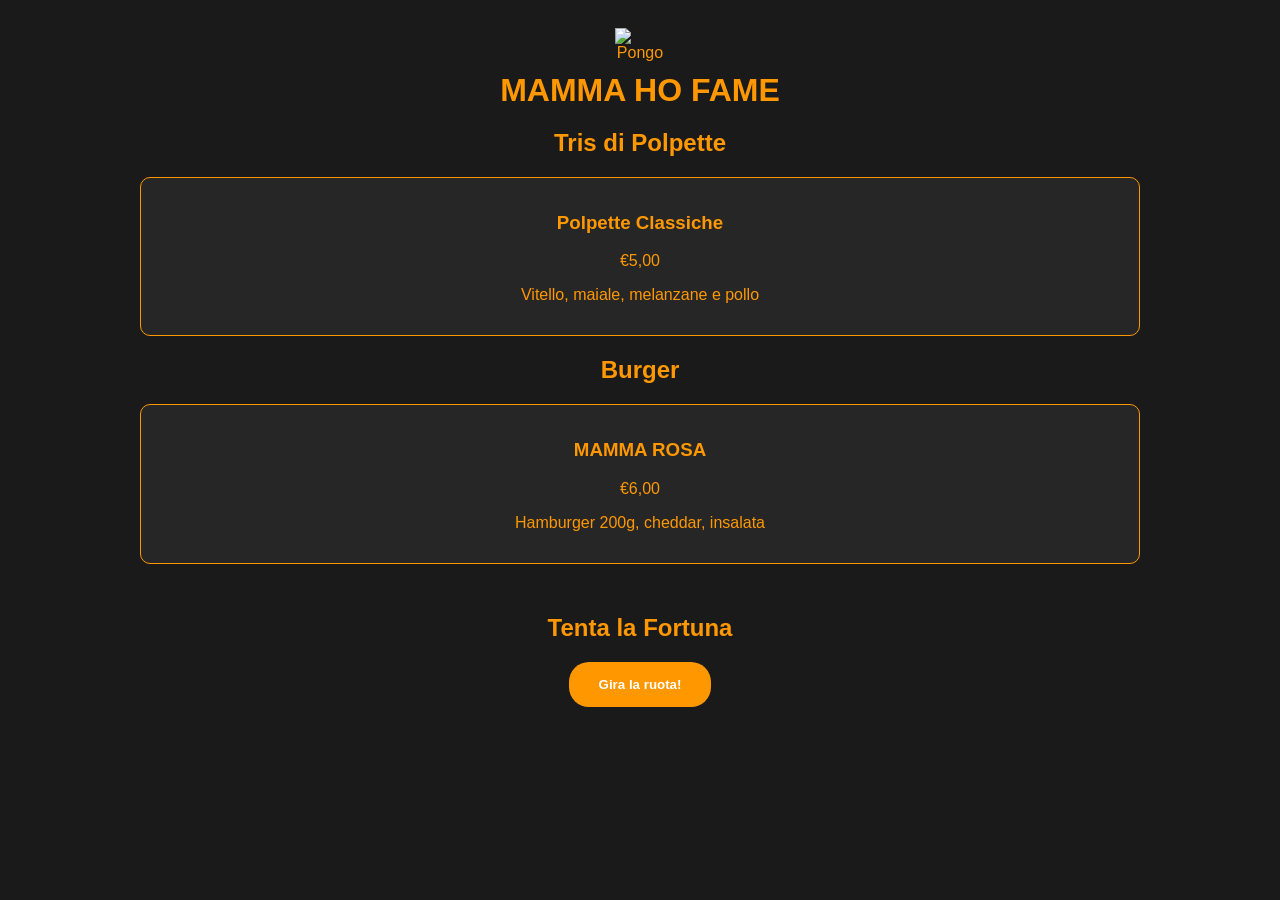
==== commit 6554dc71: "Add files via upload" ====
--- a/index.html
+++ b/index.html
@@ -2,65 +2,56 @@
 <html lang="it">
 <head>
     <meta charset="UTF-8">
-    <title>Menu Mamma Ho Fame</title>
+    <title>Mamma Ho Fame</title>
     <style>
-        body { background-color: #1a1a1a; color: #ff9800; font-family: sans-serif; text-align: center; padding: 20px; }
-        h1 { font-size: 2.5em; margin-bottom: 30px; }
-        h2 { color: #fff; margin-top: 40px; border-bottom: 2px solid #ff9800; display: inline-block; padding: 0 10px; }
-        .grid { display: grid; grid-template-columns: repeat(auto-fit, minmax(280px, 1fr)); gap: 15px; max-width: 1000px; margin: 20px auto; }
-        .card { background: #262626; padding: 15px; border-radius: 10px; border: 1px solid #444; }
-        .nome { color: #fff; font-weight: bold; }
-        .prezzo { font-weight: bold; margin: 5px 0; }
-        .desc { font-size: 0.8em; color: #aaa; }
+        body { background: #1a1a1a; color: #ff9800; font-family: sans-serif; text-align: center; padding: 20px; }
+        .header img { width: 50px; display: block; margin: 0 auto; }
+        h1 { margin: 10px 0; }
+        .grid { display: grid; grid-template-columns: repeat(auto-fit, minmax(250px, 1fr)); gap: 15px; max-width: 1000px; margin: 20px auto; }
+        .card { background: #262626; padding: 15px; border-radius: 10px; border: 1px solid #ff9800; }
+        button { background: #ff9800; border: none; padding: 15px 30px; border-radius: 20px; color: white; font-weight: bold; cursor: pointer; }
     </style>
 </head>
 <body>
-    <h1>MAMMA HO FAME</h1>
-    <div id="menu"></div>
+    <div class="header">
+        <img src="https://img.icons8.com/color/96/dog-footprint.png" alt="Pongo">
+        <h1>MAMMA HO FAME</h1>
+    </div>
+
+    <div id="menu-display"></div>
+
+    <div style="margin: 50px 0;">
+        <h2>Tenta la Fortuna</h2>
+        <button onclick="giraRuota()">Gira la ruota!</button>
+        <p id="risultato" style="font-size: 1.5em;"></p>
+    </div>
 
     <script>
-        const menuData = [
-            { cat: "Tris di Polpette", nome: "POLPETTE CLASSICHE", prezzo: "€ 5,00", desc: "Vitello, maiale, melanzane e pollo" },
-            { cat: "Taglieri", nome: "TAGLIERE PICCOLO", prezzo: "€ 15,00", desc: "Salumi e formaggio" },
-            { cat: "Taglieri", nome: "TAGLIERE MEDIO", prezzo: "€ 22,00", desc: "Salumi e formaggio" },
-            { cat: "Taglieri", nome: "TAGLIERE GRANDE", prezzo: "€ 28,00", desc: "Salumi, formaggio e fritti" },
-            { cat: "Burger", nome: "MAMMA ROSA", prezzo: "€ 6,00", desc: "Hamburger 200g, cheddar, insalata, pomodoro" },
-            { cat: "Burger", nome: "MAMMA ANGELA", prezzo: "€ 8,00", desc: "Pollo impanato, stracciatella, insalata, salsa cesar, bacon" },
-            { cat: "Burger", nome: "TARANTARSIA", prezzo: "€ 7,00", desc: "Salsiccia, friggitelli, caciocavallo, cipolla piastrata, maio pepe nero" },
-            { cat: "Burger", nome: "MAMMA CHE CRISPY", prezzo: "€ 8,00", desc: "Scottona 200g, cheddar, bacon, salsa burger, insalata" },
-            { cat: "Burger", nome: "CROCCANTE", prezzo: "€ 10,00", desc: "Scottona 200g, crema cacio e pepe, patatine chips, bacon" },
-            { cat: "Burger", nome: "BIG CALABRIA", prezzo: "€ 13,00", desc: "Scottona 200g, salsiccia 200g, caciocavallo, cheddar, bacon, patatine" },
-            { cat: "Burger", nome: "SMASH BURGER", prezzo: "€ 8,00", desc: "Doppio hamburger da 100g, insalata, salsa burger, bacon" },
-            { cat: "Burger", nome: "PULLED PORK", prezzo: "€ 10,00", desc: "Pulled pork, caciocavallo, cipolla, crema e granella di pistacchio" },
-            { cat: "Burger", nome: "SPICY BY THE TIME", prezzo: "€ 8,00", desc: "Scottona 200g, cheddar, bacon, cipolla, peperoncino, maio al pepe nero" },
-            { cat: "Burger", nome: "CHEESE", prezzo: "€ 8,50", desc: "Smash, formaggio fuso, insalata, caciocavallo, corn flakes, maio al pomodoro" },
-            { cat: "Piadine", nome: "BOMBA", prezzo: "€ 12,00", desc: "Pulled pork, hamburger, insalata, caciocavallo, patatine, bacon" },
-            { cat: "Piadine", nome: "KEBAB", prezzo: "€ 6,00", desc: "Kebab, salsa yogurt, insalata, cipolla, pomodoro, piccante" },
-            { cat: "Piadine", nome: "MILANO", prezzo: "€ 8,00", desc: "Straccetti di pollo panati, salsa cesar, bacon, caciocavallo, maionese" },
-            { cat: "Bao", nome: "BAO 101", prezzo: "€ 4,00", desc: "Pollo panato nel panko, insalata, salsa chili" },
-            { cat: "Bao", nome: "BAO 102", prezzo: "€ 4,00", desc: "Pulled pork, caciocavallo, crema di pistacchio" },
-            { cat: "Special", nome: "CALABROSMASH", prezzo: "€ 9,00", desc: "Smash, caciocavallo, bacon, cipolla caramellata, maio all'nduja" },
-            { cat: "Special", nome: "PANINI CINESI", prezzo: "€ 2,50", desc: "3 pezzi con salsa a scelta (latte cond., Nutella, pistacchio)" },
-            { cat: "Friggitoria", nome: "PATATINE FRITTE", prezzo: "€ 2,50-4,00", desc: "Piccolo, Medio, Grande" },
-            { cat: "Friggitoria", nome: "DIPPERS", prezzo: "€ 4,00-4,50", desc: "Cheddar/bacon, Cacio e pepe, Pistacchio/mortadella" },
-            { cat: "Friggitoria", nome: "ALETTE/BOX/BANDIDOS", prezzo: "€ 4,00-5,00", desc: "Varie specialità fritte" },
-            { cat: "Dolci", nome: "YOGURT/CREPES/PANCAKE/WAFFLE", prezzo: "€ 1,00-5,00", desc: "Ogni dolce include due gusti e granella" }
+        let menuData = JSON.parse(localStorage.getItem('menu')) || [
+            { cat: "Tris di Polpette", nome: "Polpette Classiche", prezzo: "€5,00", desc: "Vitello, maiale, melanzane e pollo" },
+            { cat: "Burger", nome: "MAMMA ROSA", prezzo: "€6,00", desc: "Hamburger 200g, cheddar, insalata" }
         ];
 
-        const container = document.getElementById('menu');
-        const categories = [...new Set(menuData.map(item => item.cat))];
+        function visualizzaMenu() {
+            const container = document.getElementById('menu-display');
+            container.innerHTML = "";
+            const categorie = [...new Set(menuData.map(item => item.cat))];
+            categorie.forEach(cat => {
+                container.innerHTML += `<h2>${cat}</h2><div class="grid" id="${cat}"></div>`;
+                menuData.filter(i => i.cat === cat).forEach(i => {
+                    document.getElementById(cat).innerHTML += `<div class="card"><h3>${i.nome}</h3><p>${i.prezzo}</p><p>${i.desc}</p></div>`;
+                });
+            });
+        }
 
-        categories.forEach(cat => {
-            container.innerHTML += `<h2>${cat}</h2><div class="grid" id="${cat}"></div>`;
-            menuData.filter(i => i.cat === cat).forEach(i => {
-                document.getElementById(cat).innerHTML += `
-                    <div class="card">
-                        <div class="nome">${i.nome}</div>
-                        <div class="prezzo">${i.prezzo}</div>
-                        <div class="desc">${i.desc}</div>
-                    </div>`;
-            });
-        });
+        function giraRuota() {
+            const rand = Math.random();
+            if (rand < 0.5) document.getElementById('risultato').innerText = "Ritenta!";
+            else if (rand < 0.75) document.getElementById('risultato').innerText = "Hai vinto una bibita!";
+            else document.getElementById('risultato').innerText = "Hai vinto un panino!";
+        }
+
+        visualizzaMenu();
     </script>
 </body>
-</html>
+</html>
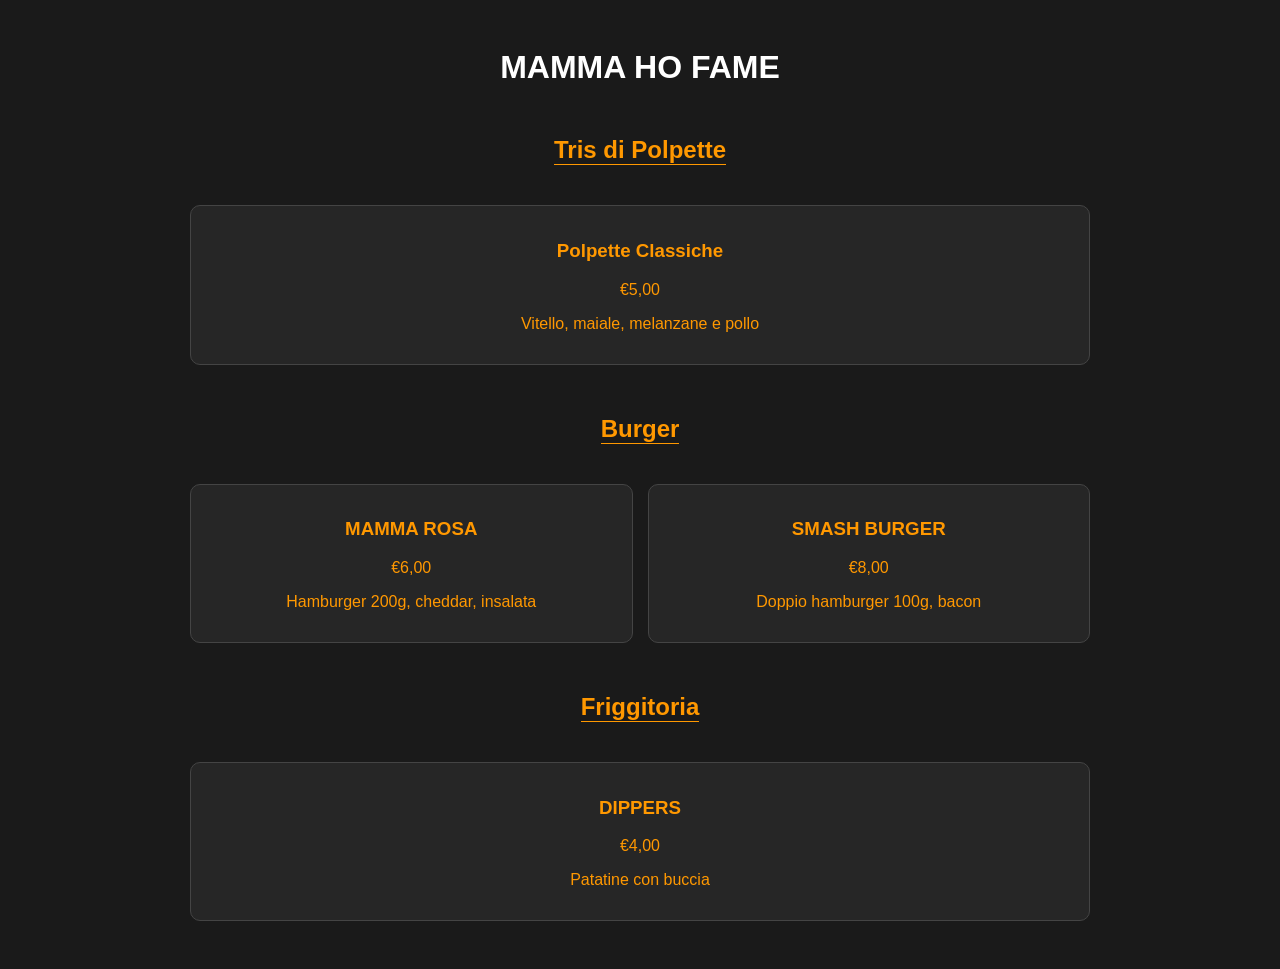
==== commit 234ba599: "Update index.html" ====
--- a/index.html
+++ b/index.html
@@ -5,53 +5,32 @@
     <title>Mamma Ho Fame</title>
     <style>
         body { background: #1a1a1a; color: #ff9800; font-family: sans-serif; text-align: center; padding: 20px; }
-        .header img { width: 50px; display: block; margin: 0 auto; }
-        h1 { margin: 10px 0; }
-        .grid { display: grid; grid-template-columns: repeat(auto-fit, minmax(250px, 1fr)); gap: 15px; max-width: 1000px; margin: 20px auto; }
-        .card { background: #262626; padding: 15px; border-radius: 10px; border: 1px solid #ff9800; }
-        button { background: #ff9800; border: none; padding: 15px 30px; border-radius: 20px; color: white; font-weight: bold; cursor: pointer; }
+        h1 { color: #fff; margin-bottom: 20px; }
+        h2 { color: #ff9800; border-bottom: 1px solid #ff9800; display: inline-block; margin-top: 30px; }
+        .grid { display: grid; grid-template-columns: repeat(auto-fit, minmax(250px, 1fr)); gap: 15px; max-width: 900px; margin: 20px auto; }
+        .card { background: #262626; padding: 15px; border-radius: 10px; border: 1px solid #444; }
     </style>
 </head>
 <body>
-    <div class="header">
-        <img src="https://img.icons8.com/color/96/dog-footprint.png" alt="Pongo">
-        <h1>MAMMA HO FAME</h1>
-    </div>
-
-    <div id="menu-display"></div>
-
-    <div style="margin: 50px 0;">
-        <h2>Tenta la Fortuna</h2>
-        <button onclick="giraRuota()">Gira la ruota!</button>
-        <p id="risultato" style="font-size: 1.5em;"></p>
-    </div>
+    <h1>MAMMA HO FAME</h1>
+    <div id="menu-container"></div>
 
     <script>
-        let menuData = JSON.parse(localStorage.getItem('menu')) || [
+        const menu = [
             { cat: "Tris di Polpette", nome: "Polpette Classiche", prezzo: "€5,00", desc: "Vitello, maiale, melanzane e pollo" },
-            { cat: "Burger", nome: "MAMMA ROSA", prezzo: "€6,00", desc: "Hamburger 200g, cheddar, insalata" }
+            { cat: "Burger", nome: "MAMMA ROSA", prezzo: "€6,00", desc: "Hamburger 200g, cheddar, insalata" },
+            { cat: "Burger", nome: "SMASH BURGER", prezzo: "€8,00", desc: "Doppio hamburger 100g, bacon" },
+            { cat: "Friggitoria", nome: "DIPPERS", prezzo: "€4,00", desc: "Patatine con buccia" }
         ];
 
-        function visualizzaMenu() {
-            const container = document.getElementById('menu-display');
-            container.innerHTML = "";
-            const categorie = [...new Set(menuData.map(item => item.cat))];
-            categorie.forEach(cat => {
-                container.innerHTML += `<h2>${cat}</h2><div class="grid" id="${cat}"></div>`;
-                menuData.filter(i => i.cat === cat).forEach(i => {
-                    document.getElementById(cat).innerHTML += `<div class="card"><h3>${i.nome}</h3><p>${i.prezzo}</p><p>${i.desc}</p></div>`;
-                });
+        const container = document.getElementById('menu-container');
+        const cats = [...new Set(menu.map(i => i.cat))];
+        cats.forEach(c => {
+            container.innerHTML += `<h2>${c}</h2><div class="grid" id="${c}"></div>`;
+            menu.filter(i => i.cat === c).forEach(i => {
+                document.getElementById(c).innerHTML += `<div class="card"><h3>${i.nome}</h3><p>${i.prezzo}</p><p>${i.desc}</p></div>`;
             });
-        }
-
-        function giraRuota() {
-            const rand = Math.random();
-            if (rand < 0.5) document.getElementById('risultato').innerText = "Ritenta!";
-            else if (rand < 0.75) document.getElementById('risultato').innerText = "Hai vinto una bibita!";
-            else document.getElementById('risultato').innerText = "Hai vinto un panino!";
-        }
-
-        visualizzaMenu();
+        });
     </script>
 </body>
-</html>+</html>
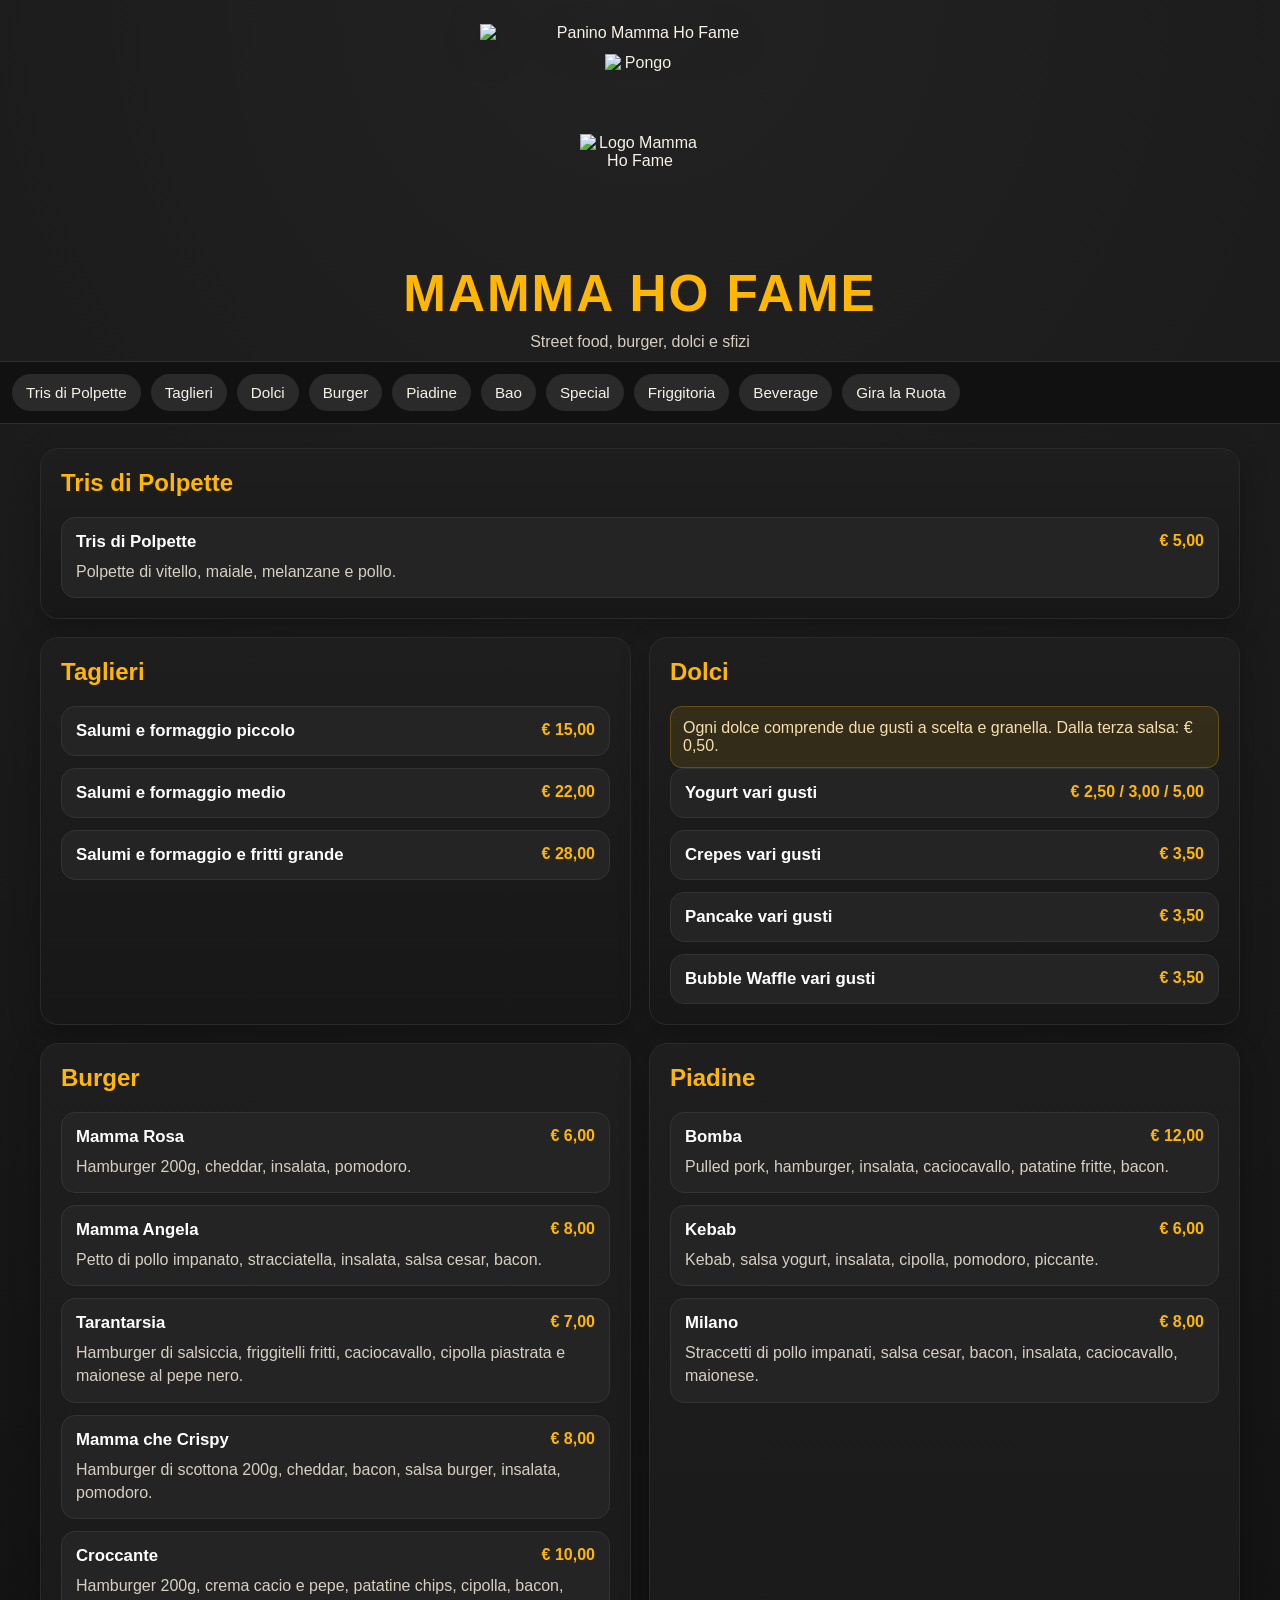
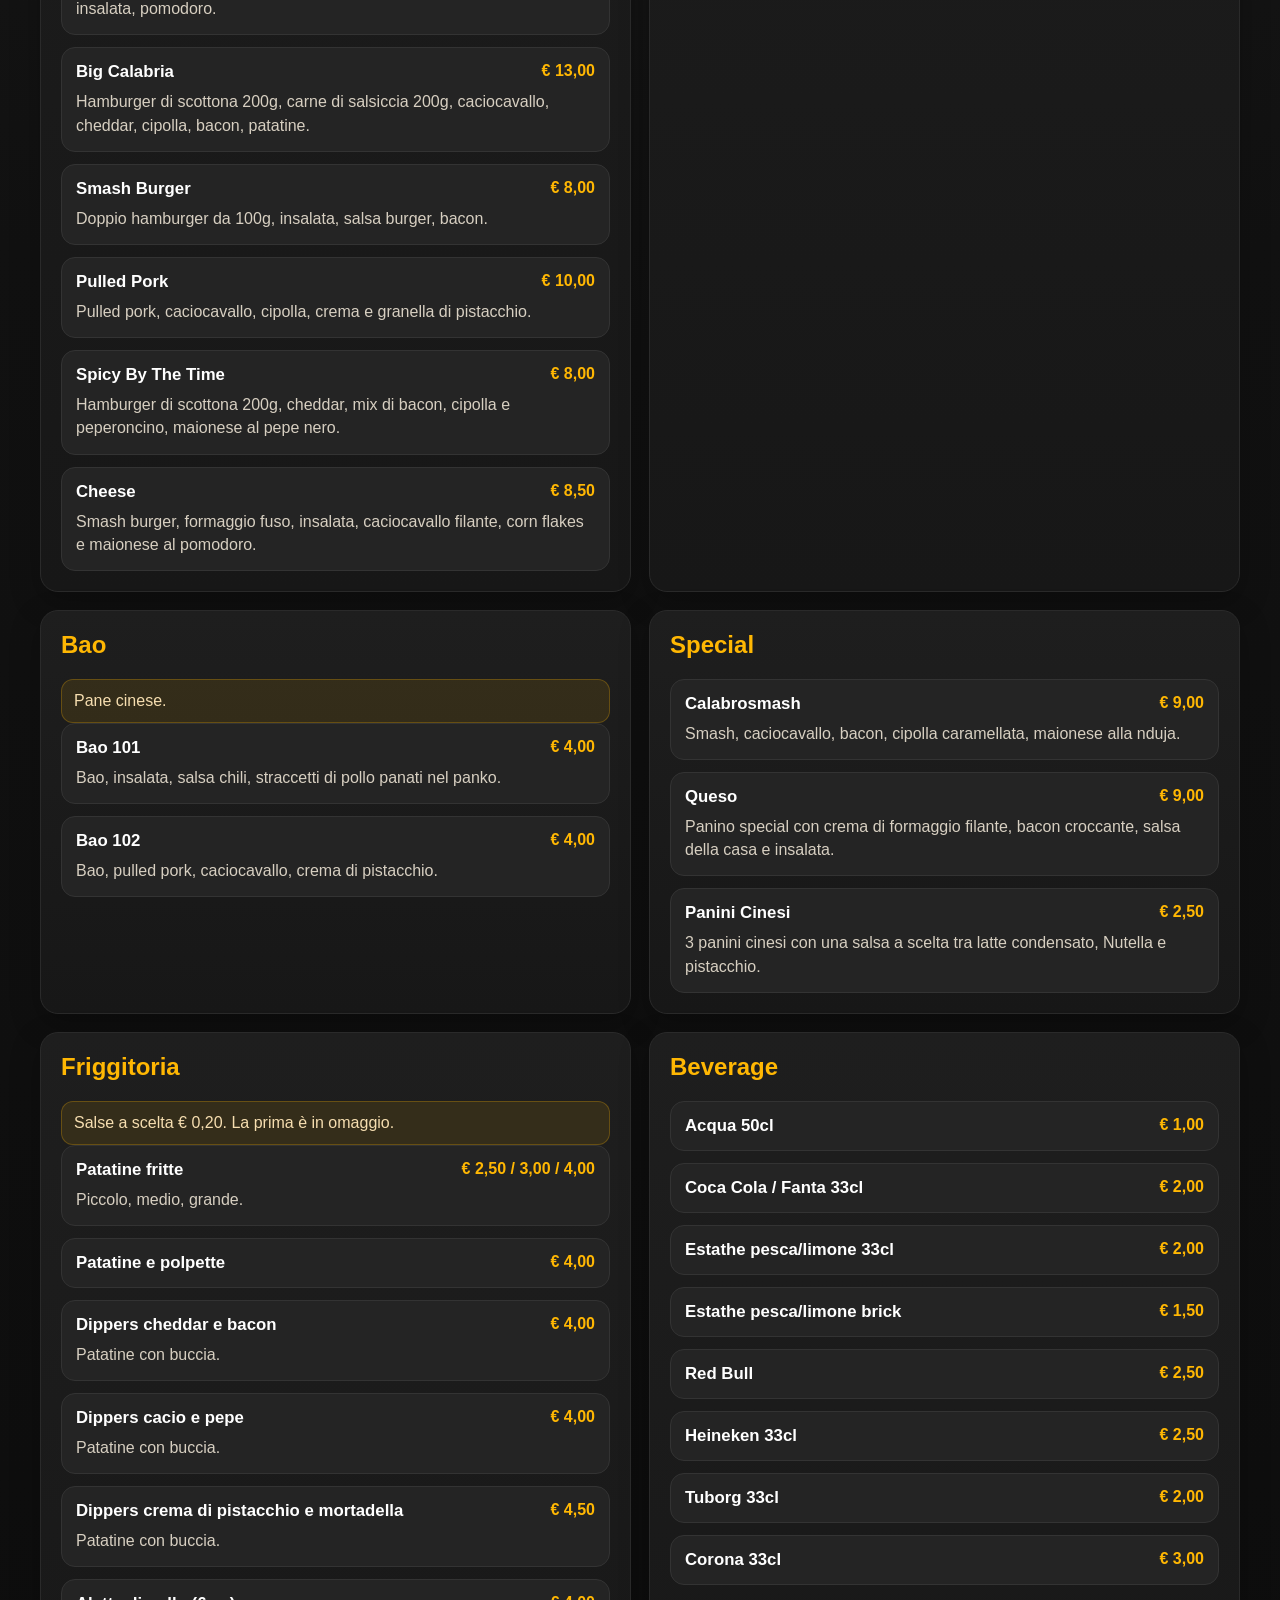
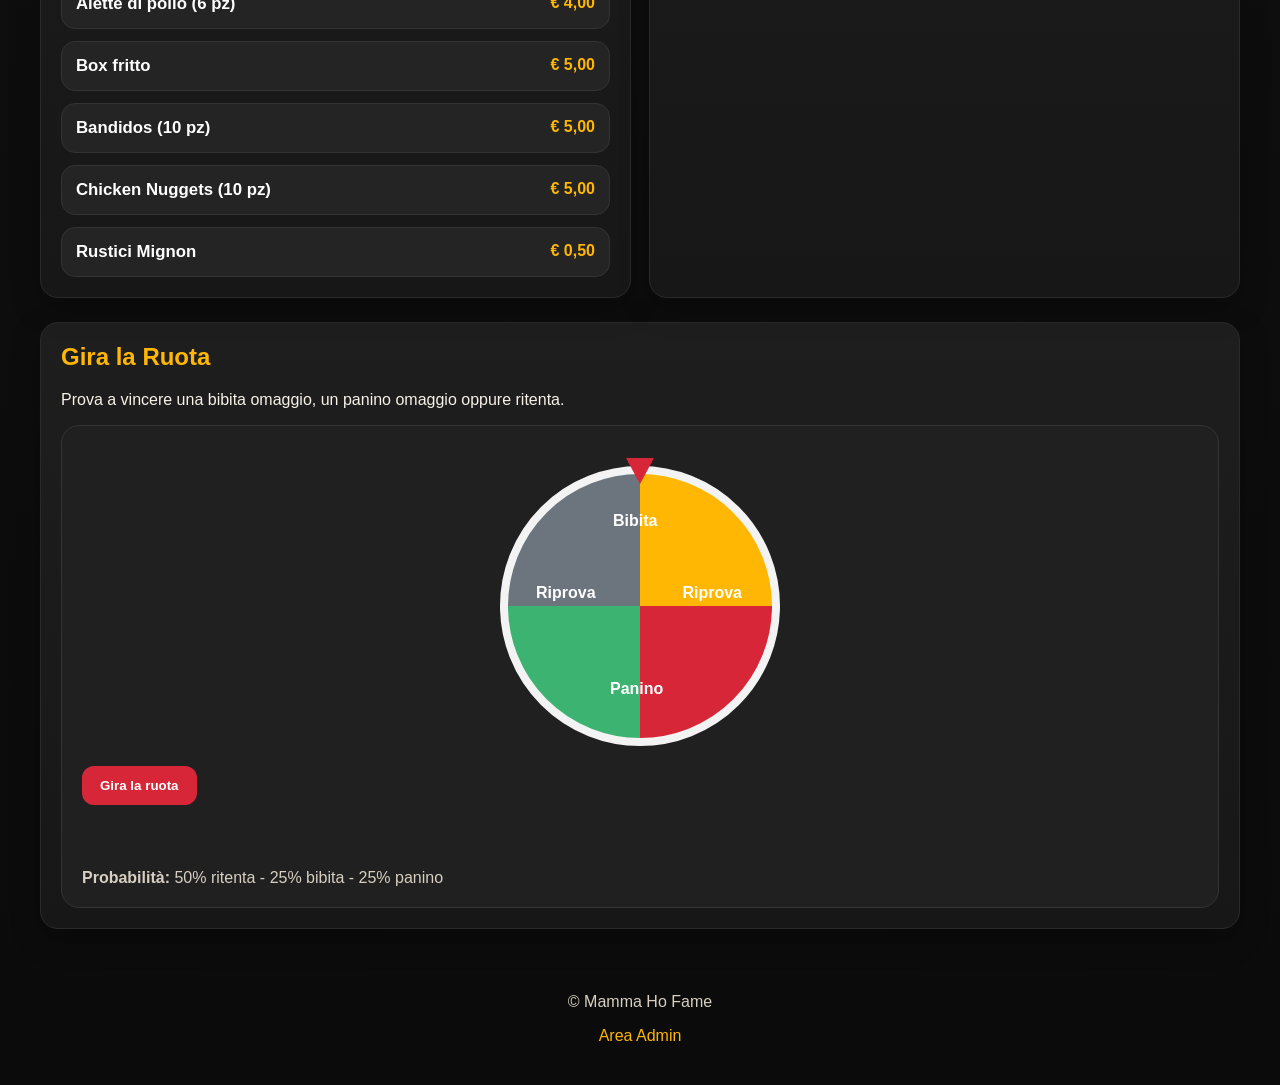
==== commit e8b4c790: "Add files via upload" ====
--- a/index.html
+++ b/index.html
@@ -1,36 +1,70 @@
 <!DOCTYPE html>
 <html lang="it">
 <head>
-    <meta charset="UTF-8">
-    <title>Mamma Ho Fame</title>
-    <style>
-        body { background: #1a1a1a; color: #ff9800; font-family: sans-serif; text-align: center; padding: 20px; }
-        h1 { color: #fff; margin-bottom: 20px; }
-        h2 { color: #ff9800; border-bottom: 1px solid #ff9800; display: inline-block; margin-top: 30px; }
-        .grid { display: grid; grid-template-columns: repeat(auto-fit, minmax(250px, 1fr)); gap: 15px; max-width: 900px; margin: 20px auto; }
-        .card { background: #262626; padding: 15px; border-radius: 10px; border: 1px solid #444; }
-    </style>
+  <meta charset="UTF-8" />
+  <meta name="viewport" content="width=device-width, initial-scale=1.0" />
+  <title>Mamma Ho Fame</title>
+  <link rel="stylesheet" href="style.css" />
 </head>
 <body>
-    <h1>MAMMA HO FAME</h1>
-    <div id="menu-container"></div>
+  <header class="hero">
+    <div class="hero-top">
+      <img src="assets/panino-header.png" alt="Panino Mamma Ho Fame" class="hero-burger" />
+    </div>
 
-    <script>
-        const menu = [
-            { cat: "Tris di Polpette", nome: "Polpette Classiche", prezzo: "€5,00", desc: "Vitello, maiale, melanzane e pollo" },
-            { cat: "Burger", nome: "MAMMA ROSA", prezzo: "€6,00", desc: "Hamburger 200g, cheddar, insalata" },
-            { cat: "Burger", nome: "SMASH BURGER", prezzo: "€8,00", desc: "Doppio hamburger 100g, bacon" },
-            { cat: "Friggitoria", nome: "DIPPERS", prezzo: "€4,00", desc: "Patatine con buccia" }
-        ];
+    <div class="brand-wrap">
+      <img src="assets/pongo.png" alt="Pongo" class="pongo-img" />
+      <img src="assets/logo.png" alt="Logo Mamma Ho Fame" class="logo-img" />
+      <h1>MAMMA HO FAME</h1>
+      <p class="subtitle">Street food, burger, dolci e sfizi</p>
+    </div>
+  </header>
 
-        const container = document.getElementById('menu-container');
-        const cats = [...new Set(menu.map(i => i.cat))];
-        cats.forEach(c => {
-            container.innerHTML += `<h2>${c}</h2><div class="grid" id="${c}"></div>`;
-            menu.filter(i => i.cat === c).forEach(i => {
-                document.getElementById(c).innerHTML += `<div class="card"><h3>${i.nome}</h3><p>${i.prezzo}</p><p>${i.desc}</p></div>`;
-            });
-        });
-    </script>
+  <nav class="top-nav">
+    <a href="#tris">Tris di Polpette</a>
+    <a href="#taglieri">Taglieri</a>
+    <a href="#dolci">Dolci</a>
+    <a href="#burger">Burger</a>
+    <a href="#piadine">Piadine</a>
+    <a href="#bao">Bao</a>
+    <a href="#special">Special</a>
+    <a href="#friggitoria">Friggitoria</a>
+    <a href="#beverage">Beverage</a>
+    <a href="#game">Gira la Ruota</a>
+  </nav>
+
+  <main id="menu-container"></main>
+
+  <section id="game" class="menu-section game-section">
+    <h2>Gira la Ruota</h2>
+    <p>Prova a vincere una bibita omaggio, un panino omaggio oppure ritenta.</p>
+
+    <div class="wheel-card">
+      <div class="wheel-area">
+        <div class="pointer"></div>
+        <div class="wheel" id="wheel">
+          <div class="wheel-label label-1">Bibita</div>
+          <div class="wheel-label label-2">Riprova</div>
+          <div class="wheel-label label-3">Panino</div>
+          <div class="wheel-label label-4">Riprova</div>
+        </div>
+      </div>
+
+      <button id="spinBtn" class="spin-btn">Gira la ruota</button>
+      <p id="gameResult" class="game-result"></p>
+      <div class="prob-box">
+        <strong>Probabilità:</strong>
+        <span>50% ritenta - 25% bibita - 25% panino</span>
+      </div>
+    </div>
+  </section>
+
+  <footer class="footer">
+    <p>&copy; Mamma Ho Fame</p>
+    <a href="admin.html">Area Admin</a>
+  </footer>
+
+  <script src="data.js"></script>
+  <script src="script.js"></script>
 </body>
 </html>
--- a/style.css
+++ b/style.css
@@ -0,0 +1,364 @@
+:root {
+  --bg: #111111;
+  --card: #1d1d1d;
+  --soft: #2a2a2a;
+  --text: #f7f2e8;
+  --muted: #d7cfc1;
+  --accent: #d72638;
+  --accent-2: #ffb703;
+  --green: #3cb371;
+  --danger: #ef4444;
+  --shadow: 0 10px 30px rgba(0, 0, 0, 0.25);
+  --radius: 18px;
+}
+
+* {
+  box-sizing: border-box;
+}
+
+html {
+  scroll-behavior: smooth;
+}
+
+body {
+  margin: 0;
+  font-family: Arial, Helvetica, sans-serif;
+  background:
+    radial-gradient(circle at top, #222 0%, #111 45%, #0b0b0b 100%);
+  color: var(--text);
+}
+
+img {
+  max-width: 100%;
+  display: block;
+}
+
+a {
+  color: var(--accent-2);
+  text-decoration: none;
+}
+
+.hero {
+  text-align: center;
+  padding: 24px 16px 10px;
+}
+
+.hero-top {
+  display: flex;
+  justify-content: center;
+  margin-bottom: 12px;
+}
+
+.hero-burger {
+  width: min(320px, 80vw);
+  filter: drop-shadow(0 8px 18px rgba(0, 0, 0, 0.35));
+}
+
+.brand-wrap {
+  display: flex;
+  flex-direction: column;
+  align-items: center;
+  gap: 10px;
+}
+
+.pongo-img {
+  width: 70px;
+  height: 70px;
+  object-fit: contain;
+}
+
+.logo-img {
+  width: 120px;
+  height: 120px;
+  object-fit: contain;
+}
+
+.brand-wrap h1 {
+  margin: 0;
+  font-size: clamp(2rem, 5vw, 3.2rem);
+  color: var(--accent-2);
+  letter-spacing: 2px;
+}
+
+.subtitle {
+  margin: 0;
+  color: var(--muted);
+}
+
+.top-nav {
+  position: sticky;
+  top: 0;
+  z-index: 20;
+  display: flex;
+  gap: 10px;
+  overflow-x: auto;
+  padding: 12px;
+  background: rgba(17, 17, 17, 0.95);
+  border-top: 1px solid #2d2d2d;
+  border-bottom: 1px solid #2d2d2d;
+}
+
+.top-nav a {
+  white-space: nowrap;
+  padding: 10px 14px;
+  border-radius: 999px;
+  background: var(--soft);
+  color: var(--text);
+  font-size: 0.95rem;
+}
+
+main {
+  width: min(1200px, 94%);
+  margin: 24px auto;
+  display: grid;
+  grid-template-columns: repeat(2, 1fr);
+  gap: 18px;
+}
+
+.menu-section {
+  background: linear-gradient(180deg, #1e1e1e 0%, #171717 100%);
+  border: 1px solid #2a2a2a;
+  border-radius: var(--radius);
+  box-shadow: var(--shadow);
+  padding: 20px;
+}
+
+.menu-section.full {
+  grid-column: 1 / -1;
+}
+
+.menu-section h2 {
+  margin-top: 0;
+  color: var(--accent-2);
+  font-size: 1.5rem;
+}
+
+.menu-grid {
+  display: grid;
+  gap: 12px;
+}
+
+.menu-item {
+  background: #242424;
+  border-radius: 14px;
+  padding: 14px;
+  border: 1px solid #333;
+}
+
+.menu-item-head {
+  display: flex;
+  justify-content: space-between;
+  gap: 12px;
+  align-items: start;
+}
+
+.menu-item-name {
+  font-weight: 700;
+  color: #fff;
+  font-size: 1.05rem;
+}
+
+.menu-item-price {
+  font-weight: 700;
+  color: var(--accent-2);
+  white-space: nowrap;
+}
+
+.menu-item-desc {
+  margin: 8px 0 0;
+  color: var(--muted);
+  line-height: 1.45;
+}
+
+.note-box {
+  margin-top: 12px;
+  padding: 12px;
+  background: rgba(255, 183, 3, 0.1);
+  border: 1px solid rgba(255, 183, 3, 0.25);
+  border-radius: 12px;
+  color: #f6deb0;
+}
+
+.game-section {
+  width: min(1200px, 94%);
+  margin: 0 auto 24px;
+}
+
+.wheel-card {
+  background: #202020;
+  border-radius: var(--radius);
+  padding: 20px;
+  border: 1px solid #343434;
+}
+
+.wheel-area {
+  position: relative;
+  display: flex;
+  justify-content: center;
+  align-items: center;
+  margin: 20px 0;
+}
+
+.pointer {
+  position: absolute;
+  top: -8px;
+  width: 0;
+  height: 0;
+  border-left: 14px solid transparent;
+  border-right: 14px solid transparent;
+  border-top: 26px solid var(--accent);
+  z-index: 3;
+}
+
+.wheel {
+  width: 280px;
+  height: 280px;
+  border-radius: 50%;
+  border: 8px solid #f3f3f3;
+  position: relative;
+  overflow: hidden;
+  transition: transform 4s cubic-bezier(0.17, 0.67, 0.15, 1);
+  background:
+    conic-gradient(
+      #ffb703 0deg 90deg,
+      #d72638 90deg 180deg,
+      #3cb371 180deg 270deg,
+      #6c757d 270deg 360deg
+    );
+}
+
+.wheel-label {
+  position: absolute;
+  color: white;
+  font-weight: 700;
+  font-size: 1rem;
+}
+
+.label-1 { top: 38px; left: 105px; }
+.label-2 { top: 110px; right: 30px; }
+.label-3 { bottom: 40px; left: 102px; }
+.label-4 { top: 110px; left: 28px; }
+
+.spin-btn,
+.save-btn,
+.add-btn,
+.login-btn,
+.logout-btn,
+.delete-btn {
+  border: none;
+  border-radius: 12px;
+  padding: 12px 18px;
+  cursor: pointer;
+  font-weight: 700;
+}
+
+.spin-btn,
+.save-btn,
+.add-btn,
+.login-btn {
+  background: var(--accent);
+  color: white;
+}
+
+.logout-btn {
+  background: #555;
+  color: white;
+}
+
+.delete-btn {
+  background: var(--danger);
+  color: white;
+  padding: 8px 12px;
+}
+
+.game-result {
+  min-height: 28px;
+  font-size: 1.1rem;
+  font-weight: 700;
+  color: var(--accent-2);
+}
+
+.prob-box {
+  margin-top: 12px;
+  color: var(--muted);
+}
+
+.footer {
+  text-align: center;
+  padding: 24px 16px 40px;
+  color: var(--muted);
+}
+
+.admin-page {
+  width: min(1200px, 94%);
+  margin: 30px auto;
+}
+
+.admin-card {
+  background: var(--card);
+  border: 1px solid #333;
+  border-radius: var(--radius);
+  padding: 20px;
+  box-shadow: var(--shadow);
+  margin-bottom: 20px;
+}
+
+.admin-form,
+.admin-item-form {
+  display: grid;
+  gap: 12px;
+}
+
+input,
+select,
+textarea {
+  width: 100%;
+  padding: 12px;
+  border-radius: 10px;
+  border: 1px solid #444;
+  background: #111;
+  color: white;
+  font-size: 1rem;
+}
+
+textarea {
+  min-height: 90px;
+  resize: vertical;
+}
+
+.admin-list {
+  display: grid;
+  gap: 14px;
+}
+
+.admin-product {
+  background: #232323;
+  border: 1px solid #333;
+  border-radius: 14px;
+  padding: 14px;
+}
+
+.admin-product-row {
+  display: grid;
+  grid-template-columns: 1fr 160px 120px;
+  gap: 10px;
+  margin-bottom: 10px;
+}
+
+.hidden {
+  display: none;
+}
+
+.password-box {
+  max-width: 420px;
+}
+
+@media (max-width: 900px) {
+  main {
+    grid-template-columns: 1fr;
+  }
+
+  .admin-product-row {
+    grid-template-columns: 1fr;
+  }
+}
